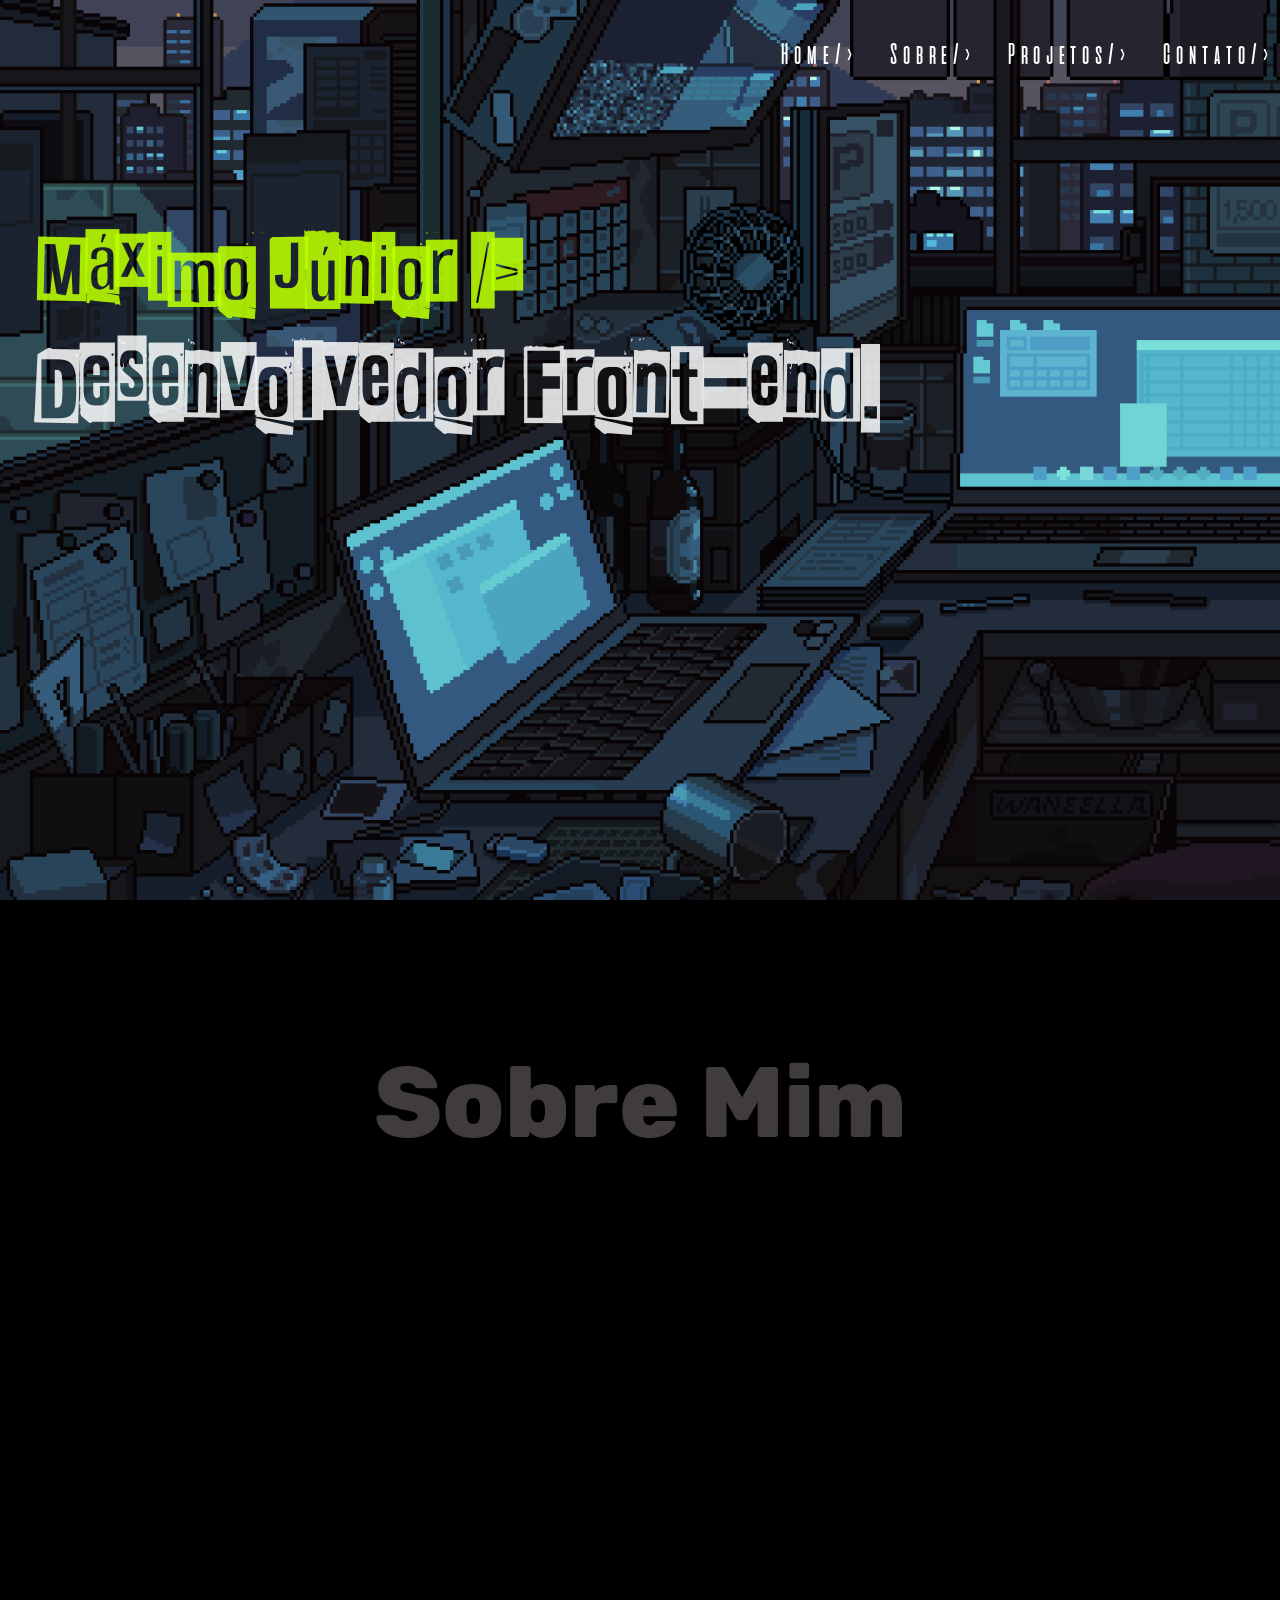
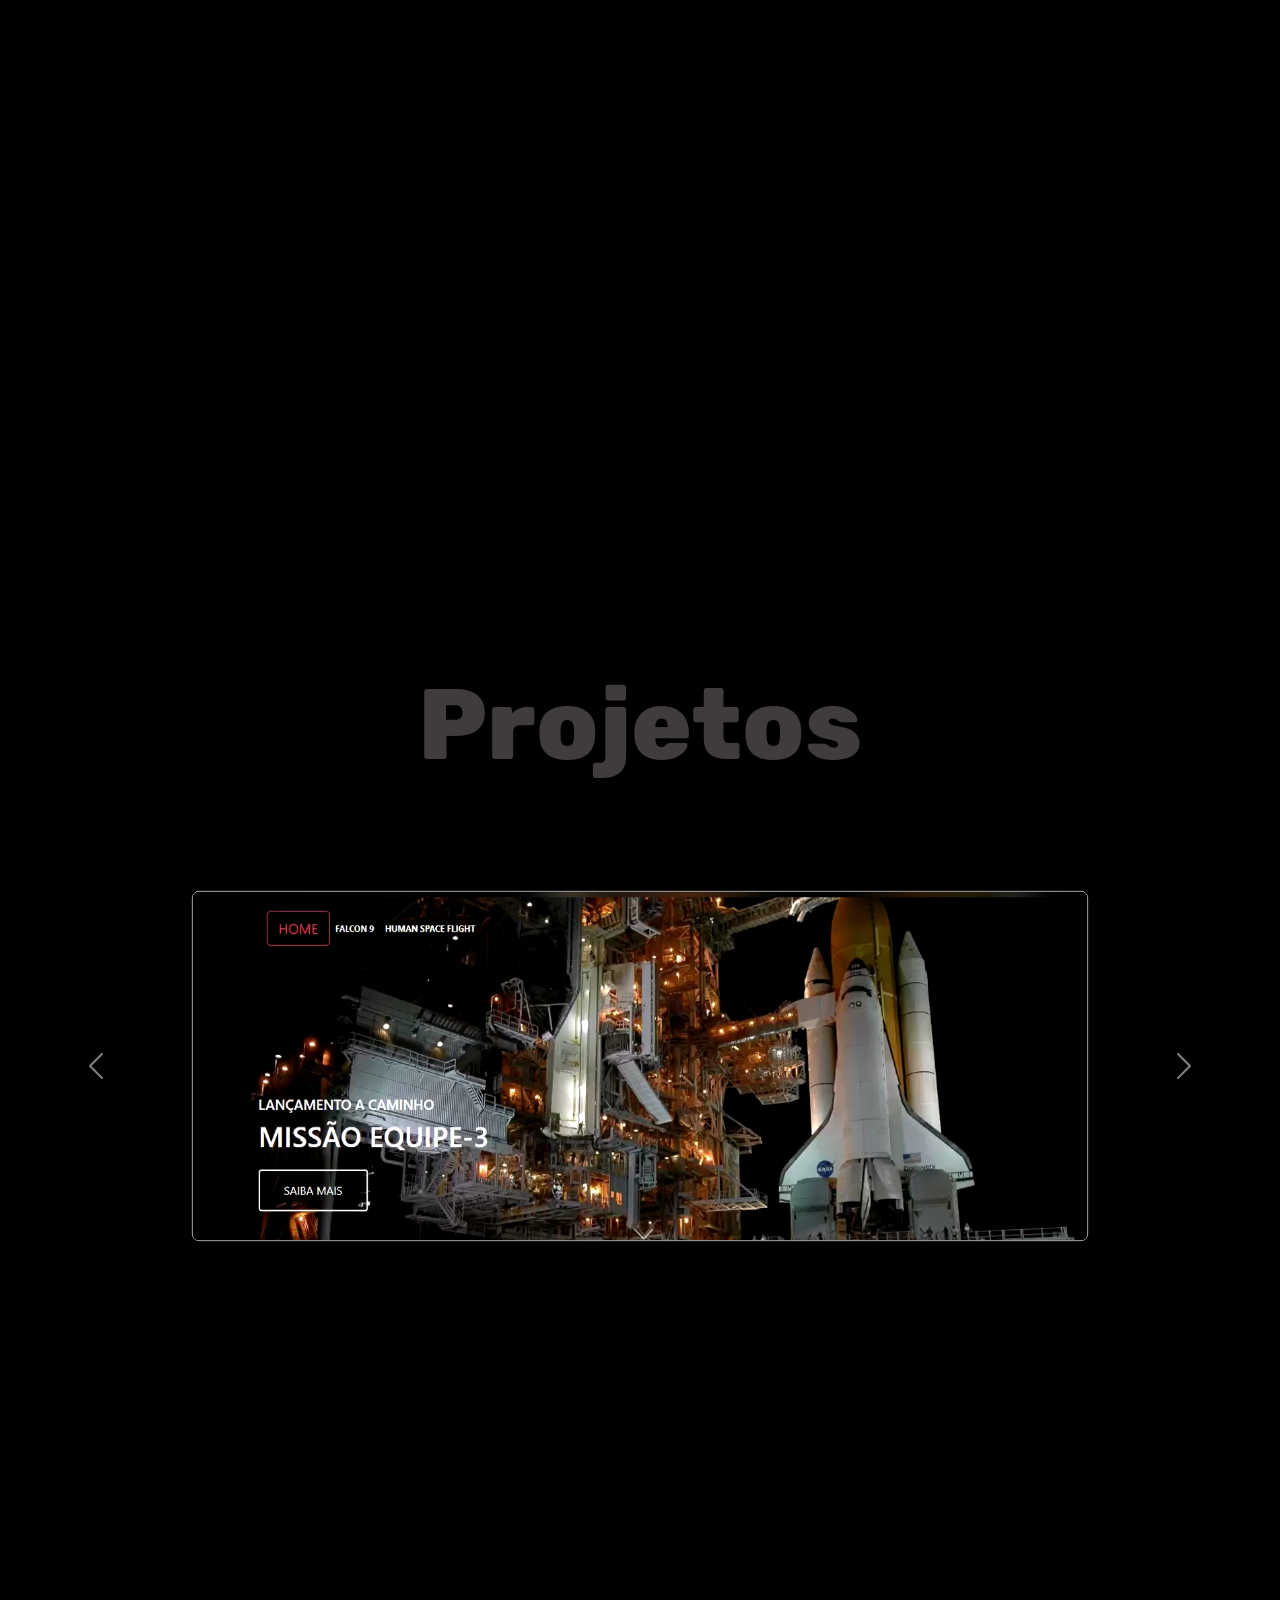
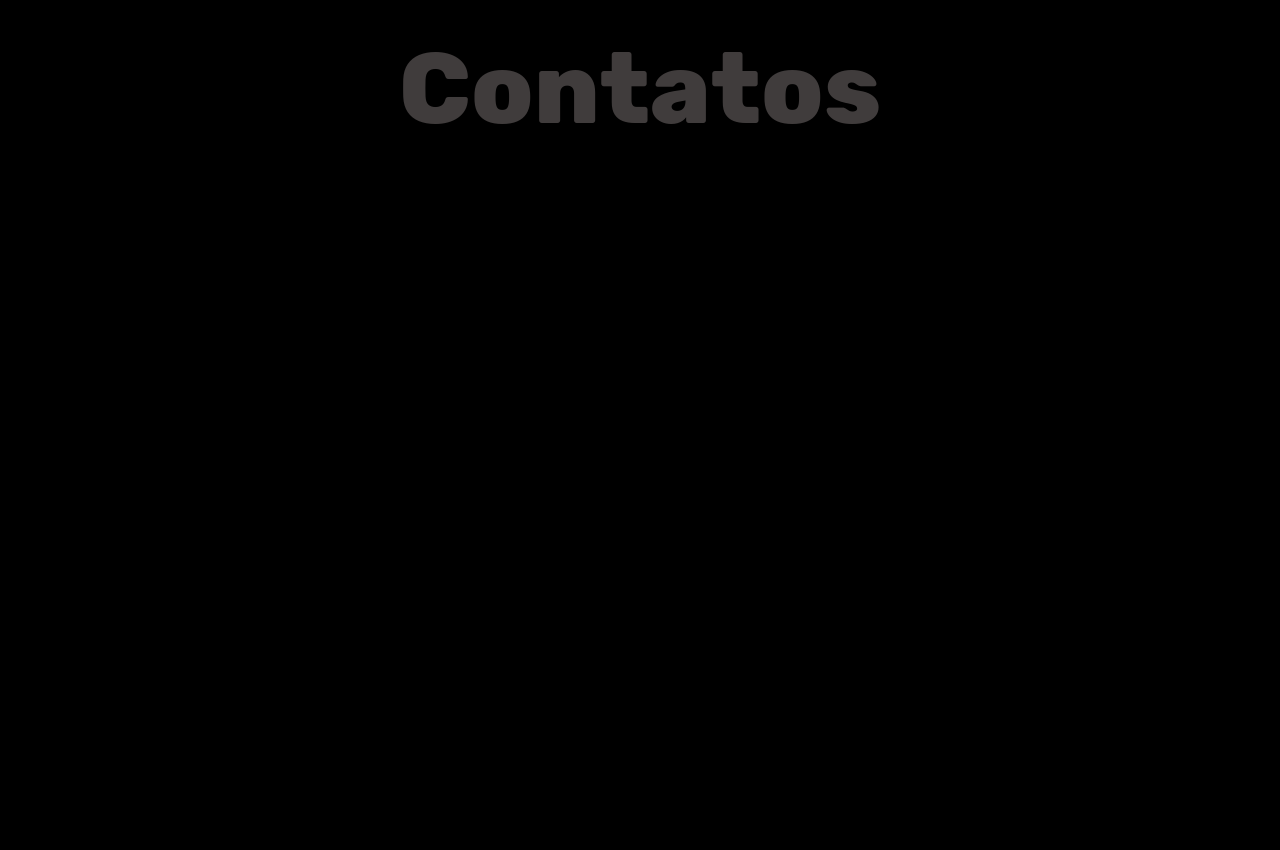
==== index.html @ b925585a "atualizando" ====
<!DOCTYPE html>
<html lang="pt-br">
  <head>
    <meta charset="UTF-8" />
    <meta http-equiv="X-UA-Compatible" content="IE=edge" />
    <meta name="viewport" content="width=device-width, initial-scale=1.0" />
   
    <!--Link css-->
    <link rel="stylesheet" href="./style.css" />

    <!--Bootstrap css-->
    <link
      href="https://cdn.jsdelivr.net/npm/bootstrap@5.1.3/dist/css/bootstrap.min.css"
      rel="stylesheet"
      integrity="sha384-1BmE4kWBq78iYhFldvKuhfTAU6auU8tT94WrHftjDbrCEXSU1oBoqyl2QvZ6jIW3"
      crossorigin="anonymous"
    />

    <!--Lib animation text css-->
    <link rel="stylesheet" href="https://unpkg.com/aos@next/dist/aos.css" />

    <!--Favicon-->
    <link rel="shortcut icon" href="./imagens/iconfavicon.jfif" type="image/x-icon">
    <title>Portifólio Máximo Júnior</title>
  </head>
  </html>
  <body>
    <div class= " background container01" id="pgPrincipal">
      <header>
        
        <div class="cabecalho-link " data-aos="flip-left"
        data-aos-duration="3000">
          <li>
            <a href="#pgPrincipal"> Home/></a>
          </li>

          <li>
            <a href="#sobre">Sobre/></a>
          </li>

          <li>
            <a href="#projeto">Projetos/></a>
          </li>
          <a href="#contato">  Contato/> </a>
        </div>
      </header>

      <div class="container-fluid container-text">
        <div class="text" data-aos="flip-right"
        data-aos-duration="3000">
         <!--- <p class="h4"> <span class="ola">Olá :)</span></p> -->
          <h1> <span class="antesNome"> </span><Máximo class="NomePrincipal"> Máximo Júnior /></span></h1>
          <p class="h4"> Desenvolvedor Front-end.</p>
        
           
      
        </div>
   </div>
    </div>

<div class="container02"  >
  <div class="sobre" >
    <span class="tituloSobre" id="sobre" data-aos="zoom-in" data-aos-duration="3000">Sobre Mim</span>
  </div>  
  </div>
   
    <div class="container3">
        <div class="quemSouEu item1" data-aos="flip-left" data-aos-duration="3000">
        <p class="ttituloQuem"><span class="textQuemSou" >Quem sou?</span></p>
        <p class="textFinal"> <span class="descricao">Moro no Espirito santo na cidade de Colatina, tenho 29
          anos, atualmente cursando o 2º perido de Análise e Desenvolvimento de Sistemas pela
        MULTIVIX. Estou em busca de uma vaga de estágio em Desenvolvimento de sistemas,
         sou apaixonado por Desenvolver e pela música, ambas são artes que 
         se encontram numa via que engloba o poder de criar. Atualmente tenho mais vivência
        com o desenvolvimento Front-End , porém estudando tecnologias Back-End para me tornar
       Full-Stack. </span></p>
      </div> 

      <div class="skils item2" data-aos="flip-right" data-aos-duration="3000">
      <p><span class="textSkils"> Skills:</span></p>
     <p>  <img src="./imagens/bots.png" alt="">
      <img src="./imagens/css.png" alt="">
      <img src="./imagens/git.png" alt="">
      <img src="./imagens/sass.png" alt=""></p>
     
    <p><img src="./imagens/html.png" alt="">
      <img src="./imagens/js.png" alt=""> 
      <img src="./imagens/react.png" alt=""></p>
     
      </div>
    </div>

  
<div class="container04" >
<div class="projetotext"><p><span id="projeto"data-aos="zoom-in" data-aos-duration="3000" >Projetos</span></p></div>
<div class="projetos" >
  <div id="carouselExampleInterval" class="carousel slide" data-bs-ride="carousel">
    <div class="carousel-inner"  data-aos="zoom-in" data-aos-duration="3000">

  
      
        <div class=" carousel-item active" data-bs-interval="10000">
          <a href="https://github.com/Maximo-junior/Pagina_inspirada_SpaceX" target="_blank">
            <img src="./imagens/paginaspacex.png" class="d-block w-100 " alt="...">
          </a>
        </div>
     

        <div class="imgProjeto carousel-item" data-bs-interval="2000">
          <a href="https://github.com/Maximo-junior/biscoitodasorte" target="_blank">
            <img src="./imagens/Biscoito da sorte.png" class=" d-block w-100" alt="...">
          </a>
        </div>
      

        <div class="carousel-item">
          <a href="https://github.com/Maximo-junior/Calculadora-IMC" target="_blank">
            <img src="./imagens/calculadoraimc.png" class="d-block w-100" alt="...">
          </a> 
        </div>

        <div class="carousel-item">
          <a href="https://github.com/Maximo-junior/Churrascometro" target="_blank">
          <img src="./imagens/Churrascometro.png" class="d-block w-100" alt="...">
        </a> 
      </div>

      <div class="carousel-item">
        <a href="https://github.com/Maximo-junior/Calculadora-Metro-quadrado" target="_blank">
        <img src="./imagens/calculadorametroquadrado.png" class="d-block w-100" alt="...">
      </a> 
    </div>

    <div class="carousel-item">
      <a href="https://github.com/Maximo-junior/cronometro" target="_blank">
      <img src="./imagens/Cronometro.png" class="d-block w-100" alt="...">
    </a> 
  </div>

  <div class="carousel-item">
    <a href="https://github.com/Maximo-junior/Tabuada_Multiplicar" target="_blank">
    <img src="./imagens/tabuada.png" class="d-block w-100" alt="...">
  </a> 
</div>

<div class="carousel-item">
  <a href="https://github.com/Maximo-junior/Landig_pg" target="_blank">
  <img src="./imagens/Landingpage.png" class="d-block w-100" alt="...">
</a> 
</div>
    </div>
    <button class="carousel-control-prev" type="button" data-bs-target="#carouselExampleInterval" data-bs-slide="prev">
        <span class="carousel-control-prev-icon" aria-hidden="true"></span>
        <span class="visually-hidden">Previous</span>
    </button>
    <button class="carousel-control-next" type="button" data-bs-target="#carouselExampleInterval" data-bs-slide="next">
        <span class="carousel-control-next-icon" aria-hidden="true"></span>
        <span class="visually-hidden">Next </span>
    </button>
</div>
</div>
</div>

<footer>
<div class="container05">
  <div class="contato" data-aos="zoom-in" data-aos-duration="3000">
    <p><span class="tituloContato" id="contato" >Contatos</span></p> 

    <div class="imgContatos " data-aos="flip-up" data-aos-duration="3000">

     <p> <a href="mailto:juniormaxmt@gmail.com "target="_blank" class="imgtexdecoration"> 
      <img class="imgFooter" src="./imagens/email.png" alt="">
    </a>

    <a href="https://www.linkedin.com/in/maximojunior/" target="_blank" class="imgtexdecoration">
      <img class="imgFooter" src="./imagens/css.png" alt="">
    </a>

    
    <a href="https://github.com/Maximo-junior" target="_blank" class="imgtexdecoration">
      <img class="imgFooter" src="./imagens/githubcontato.png" alt="">
    </a>
      </p>
      <p class="footer"> Desenvolvido por Máximo Júnior &copy; Todos Direitos reservados - 2023 </p>
     
     
      </div>
  </div>
  </div>
</footer>
    <!--Bootstrap script-->
    <script
      src="https://cdn.jsdelivr.net/npm/bootstrap@5.1.3/dist/js/bootstrap.bundle.min.js"
      integrity="sha384-ka7Sk0Gln4gmtz2MlQnikT1wXgYsOg+OMhuP+IlRH9sENBO0LRn5q+8nbTov4+1p"
      crossorigin="anonymous"
    ></script>

    <!--Lib animation text script-->
    <script src="https://unpkg.com/aos@next/dist/aos.js"></script>
    <script>
      AOS.init();
    </script>
  </body>
</html>
---- style.css ----
@import url("https://fonts.googleapis.com/css2?family=Rubik:wght@400;514&amp;display=swap");
@import url(./home.css);
@import url(./sobre.css);
@import url(./projetos.css);
@import url(./contatos.css);

* {
  margin: 0;
  padding: 0;
  box-sizing: border-box;
  text-decoration: none;
  list-style: none;
  font-family: "Rubik", sans-serif;
}

@media (max-width: 1266px) {
  .cabecalho-link a {
    font-size: 27px;
  }
}

@media (max-width: 1154px) {
  .cabecalho-link a {
    font-size: 25px;
  }
}
@media (max-width: 1099px) {
  header {
    max-width: 63%;
    gap: 2px;
  }
}

@media (max-width: 890px) {
  .text .NomePrincipal {
    font-size: 50px;
  }

  p.h4 {
    font-size: 60px;
  }
}

@media (max-width: 741px) {
  .text .NomePrincipal {
    font-size: 50px;
  }

  .carousel-inner > .carousel-item > a > img {
    width: 700px;
    transform: scale(0.6);
  }
}

@media (max-width: 698px) {
  .carousel-inner > .carousel-item > a > img {
    width: 400px;
    transform: scale(0.5);
    height: 320px;
  }
  .projetotext {
    font-size: 85px;
  }

  .tituloContato {
    color: rgba(105, 98, 98, 0.61);
    font-size: 85px;
    padding-top: 100px;
  }

  .footer {
    font-size: 10px;
    color: white;
    font-family: "Lucida Sans", "Lucida Sans Regular", "Lucida Grande",
      "Lucida Sans Unicode", Geneva, Verdana, sans-serif;
  }

  .imgFooter {
    width: 90px;
    height: 55px;
  }
}

@media (max-width: 610px) {
  p.h4 {
    font-size: 50px;
  }
}

@media (max-width: 547px) {
  .cabecalho-link a {
    text-decoration: none;
  }

  .carousel-inner > .carousel-item > a > img {
    width: 450px;
    transform: scale(0.5);
    height: 300px;
  }
}

@media (max-width: 522px) {
  .container02 {
    min-height: 65vh;
  }
  .descricao {
    font-size: 18px;
  }

  .carousel-inner > .carousel-item > a > img {
    width: 400px;
    transform: scale(0.5);
    height: 340px;
  }

  .projetotext {
    font-size: 70px;
  }

  .tituloContato {
    color: rgba(105, 98, 98, 0.61);
    font-size: 70px;
    padding-top: 100px;
  }
}

@media (max-width: 517px) {
  p.h4 {
    font-size: 40px;
  }
}

@media (max-width: 516px) {
  .textQuemSou {
    font-size: 30px;
  }

  .skils {
    font-size: 30px;
  }
}

@media (max-width: 509px) {
  .tituloSobre {
    font-size: 90px;
  }
}
@media (max-width: 409px) {
  .cabecalho-link a {
    font-size: 19px;
  }
}

@media (max-width: 452px) {
  .cabecalho-link a {
    font-size: 22px;
  }

  .projetotext {
    font-size: 50px;
  }

  .tituloContato {
    color: rgba(105, 98, 98, 0.61);
    font-size: 50px;
    padding-top: 80px;
  }

  .footer {
    font-size: 8px;
    color: white;
    font-family: "Lucida Sans", "Lucida Sans Regular", "Lucida Grande",
      "Lucida Sans Unicode", Geneva, Verdana, sans-serif;
  }

  .imgFooter {
    width: 80px;
    height: 45px;
  }
}

@media (max-width: 424px) {
  .cabecalho-link a {
    font-size: 22px;
    text-decoration: none;
  }

  .projetotext {
    font-size: 80px;
  }

  .carousel-inner > .carousel-item > a > img {
    width: 380px;
    transform: scale(0.5);
    height: 280px;
  }
  .projetotext {
    font-size: 50px;
  }

  .tituloContato {
    color: rgba(105, 98, 98, 0.61);
    font-size: 50px;
    padding-top: 80px;
  }

  .footer {
    font-size: 8px;
    color: white;
    font-family: "Lucida Sans", "Lucida Sans Regular", "Lucida Grande",
      "Lucida Sans Unicode", Geneva, Verdana, sans-serif;
  }

  .imgFooter {
    width: 80px;
    height: 45px;
  }
}

@media (max-width: 423px) {
  p.h4 {
    font-size: 30px;
  }
}

@media (max-width: 504px) {
  .container02 {
    min-height: 80vh;
  }
}

@media (max-width: 392px) {
  .cabecalho-link a {
    font-size: 19px;
  }
  .cabecalho-link {
    display: flex;
    gap: 2rem;
    cursor: pointer;
    margin-left: 60%;
    margin-top: 15px;
  }

  .carousel-inner > .carousel-item > a > img {
    width: 300px;
    transform: scale(0.5);
    height: 200px;
  }
}

@media (max-width: 364px) {
  .cabecalho-link a {
    font-size: 17px;
  }
}

@media (max-width: 353px) {
  .text .NomePrincipal {
    font-size: 45px;
  }

  .container02 {
    min-height: 100vh;
  }
}

@media (max-width: 330px) {
  p.h4 {
    font-size: 28px;
  }
  .text .NomePrincipal {
    font-size: 28px;
  }

  .cabecalho-link {
    gap: 1rem;
  }

  .container02 {
    min-height: 100vh;
  }
}

@media (max-width: 326px) {
}
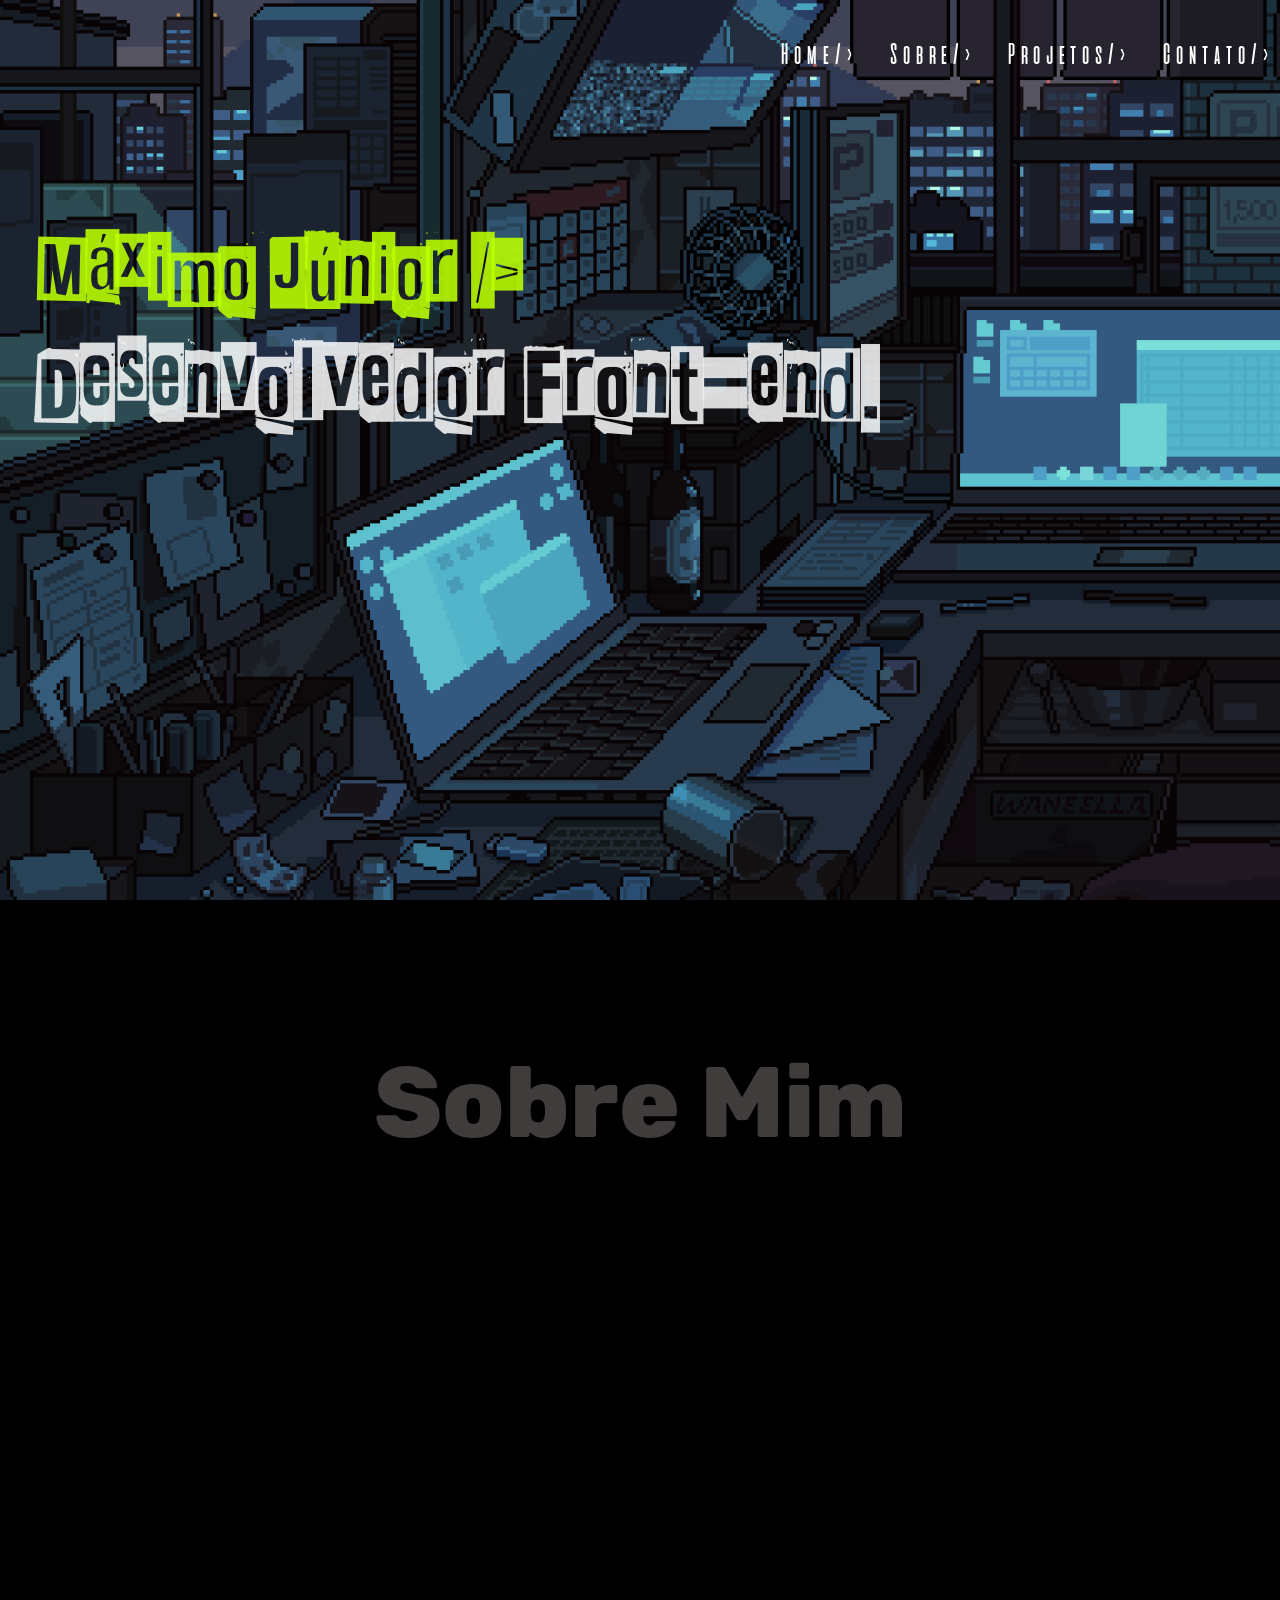
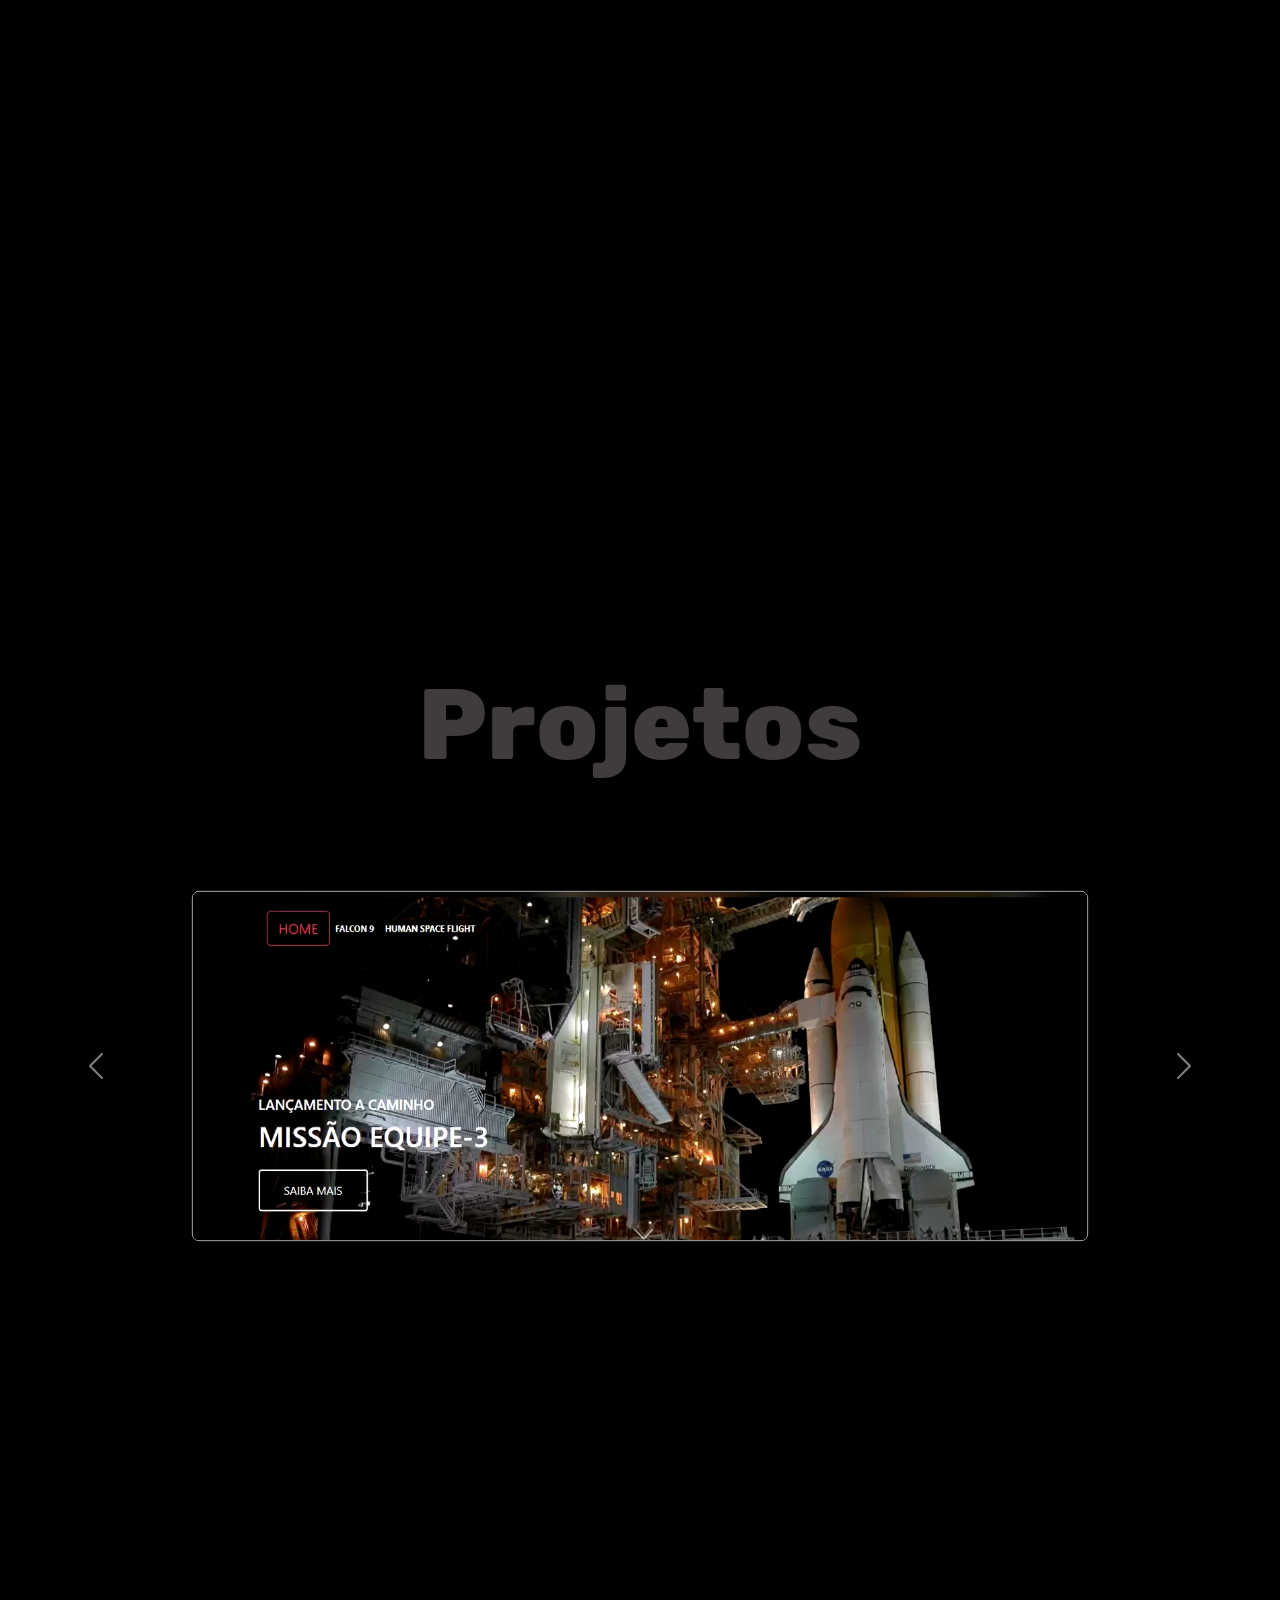
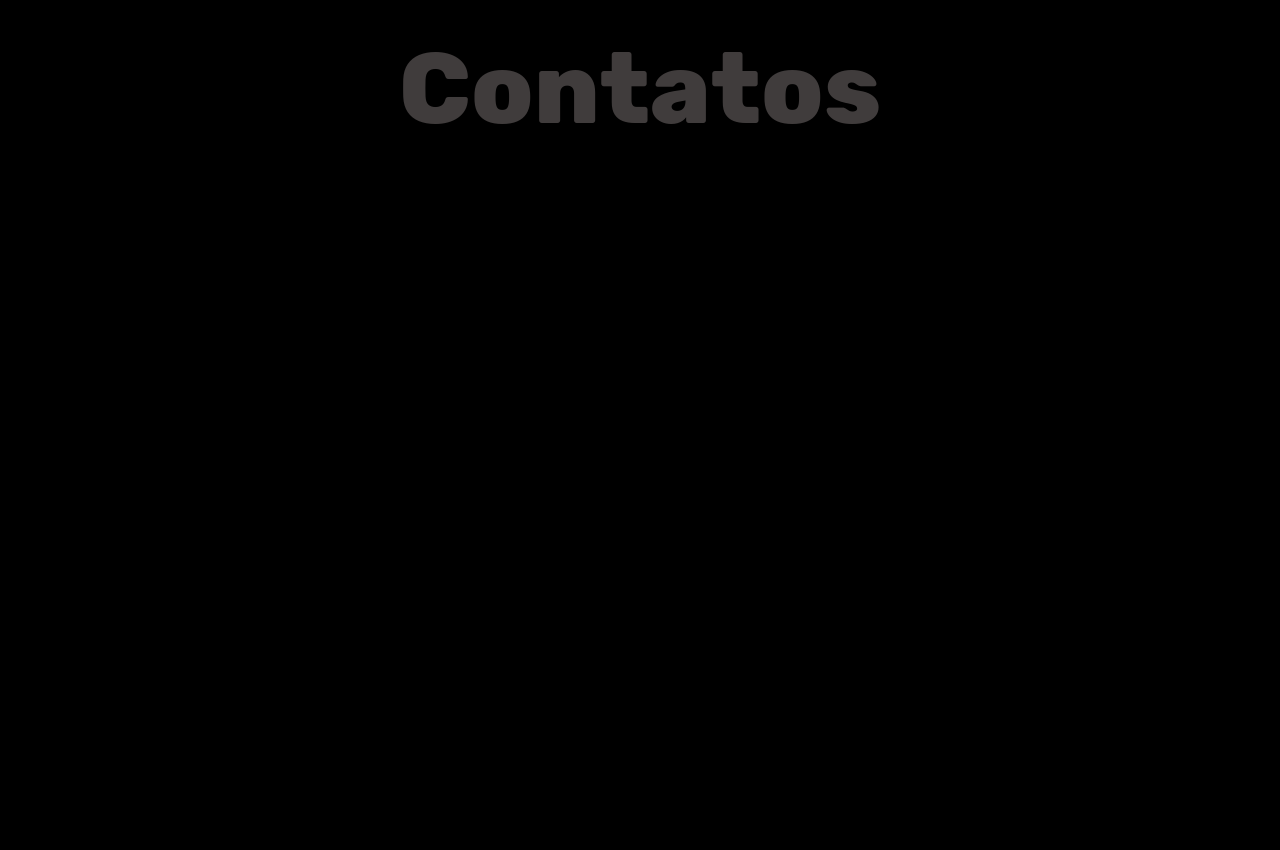
==== commit 567b9c95: "Atualizando" ====
--- a/index.html
+++ b/index.html
@@ -169,16 +169,16 @@
     <div class="imgContatos " data-aos="flip-up" data-aos-duration="3000">
 
      <p> <a href="mailto:juniormaxmt@gmail.com "target="_blank" class="imgtexdecoration"> 
-      <img class="imgFooter" src="./imagens/email.png" alt="">
+      <img class="imgFooter"  src="imagens/email.png" alt="">
     </a>
 
     <a href="https://www.linkedin.com/in/maximojunior/" target="_blank" class="imgtexdecoration">
-      <img class="imgFooter" src="./imagens/css.png" alt="">
+      <img class="imgFooter"  src="imagens/linkedincontato.png" alt="">
     </a>
 
     
     <a href="https://github.com/Maximo-junior" target="_blank" class="imgtexdecoration">
-      <img class="imgFooter" src="./imagens/githubcontato.png" alt="">
+      <img class="imgFooter"  src="imagens/githubcontato.png" alt="">
     </a>
       </p>
       <p class="footer"> Desenvolvido por Máximo Júnior &copy; Todos Direitos reservados - 2023 </p>
--- a/style.css
+++ b/style.css
@@ -1,8 +1,4 @@
 @import url("https://fonts.googleapis.com/css2?family=Rubik:wght@400;514&amp;display=swap");
-@import url(./home.css);
-@import url(./sobre.css);
-@import url(./projetos.css);
-@import url(./contatos.css);
 
 * {
   margin: 0;
@@ -13,6 +9,231 @@
   font-family: "Rubik", sans-serif;
 }
 
+/*Página Home*/
+.background {
+  background-image: url(./imagens/fundogif.gif);
+  background-color: rgb(0, 0, 0);
+  background-size: cover;
+  background-position: center;
+  width: 100%;
+  height: 100vh;
+  background-repeat: no-repeat;
+}
+
+header {
+  display: flex;
+  justify-content: space-around;
+  max-width: 100%;
+  align-items: center;
+  text-align: center;
+  padding-top: 1rem;
+}
+
+.cabecalho-link {
+  display: flex;
+  gap: 2rem;
+  cursor: pointer;
+  margin-left: 60%;
+  margin-top: 15px;
+}
+
+.cabecalho-link a {
+  color: #ffffff;
+  font-size: 30px;
+  font-family: "fontePerso2";
+  text-decoration: none;
+  transition-property: color, text-decoration;
+  transition-duration: 700ms;
+  transition-delay: 100ms;
+}
+
+.cabecalho-link a:hover {
+  color: rgb(187, 255, 0);
+  font-weight: bold;
+  text-decoration: underline;
+}
+
+.container-text {
+  padding: 150px 0 0 130px;
+  color: white;
+}
+
+.text {
+  margin-left: 25px;
+}
+
+.text.h4 {
+  padding-top: 10rem;
+}
+p.h4 {
+  font-family: "fontePerso";
+  font-size: 90px;
+  color: #ffffffd7;
+}
+
+.text .NomePrincipal {
+  color: rgba(187, 255, 0, 0.884);
+  font-size: 80px;
+  font-family: "fontePerso";
+  font-weight: 800;
+}
+
+/*Sobre mim */
+.container02 {
+  background-color: #000;
+  min-height: 50vh;
+}
+
+.sobre {
+  text-align: center;
+  justify-content: center;
+  align-items: center;
+  font-weight: 800;
+  padding-top: 10%;
+}
+.tituloSobre {
+  color: rgba(105, 98, 98, 0.61);
+  font-size: 100px;
+}
+
+.container3 {
+  background-color: #000;
+  min-height: 100vh;
+  display: grid;
+  grid-template-columns: repeat(2, 1fr);
+  grid-auto-rows: minmax(80px, auto);
+  gap: 10px 15px;
+  grid-template-areas: "item1 item2 item2";
+}
+.item1 {
+  grid-area: item1; /* Colocamos o nome do item aqui*/
+}
+
+.item2 {
+  grid-area: item2;
+}
+
+.textQuemSou {
+  color: rgb(187, 255, 0);
+  font-family: "Rubik", sans-serif;
+  font-size: 40px;
+  font-weight: 555;
+  display: flex;
+  gap: 3rem;
+  margin-left: 12%;
+  margin-top: 15px;
+}
+
+.descricao {
+  color: white;
+  font-family: "Rubik", sans-serif;
+  font-weight: 555;
+  font-size: 25px;
+  display: flex;
+  gap: 3rem;
+  margin-left: 12%;
+  margin-top: 15px;
+  line-height: 55px;
+}
+
+.skils {
+  color: rgb(187, 255, 0);
+  font-family: "Rubik", sans-serif;
+  font-size: 40px;
+  font-weight: 555;
+  margin-left: 12%;
+  margin-top: 20px;
+}
+
+/*Projetos*/
+.container04 {
+  background-color: #000;
+  min-height: 100vh;
+}
+
+.projetotext {
+  text-align: center;
+  justify-content: center;
+  align-items: center;
+  color: rgba(105, 98, 98, 0.61);
+  font-size: 100px;
+  font-weight: 800;
+}
+
+.carousel-inner > .carousel-item > a > img {
+  width: 700px;
+  transform: scale(0.7);
+  height: 500px;
+  cursor: pointer;
+  border-radius: 10px;
+  border: solid 1px white;
+}
+
+/*Contatos*/
+.container05 {
+  background-color: #000;
+  min-height: 100vh;
+  padding-top: 5%;
+}
+
+.contato {
+  text-align: center;
+  justify-content: center;
+  align-items: center;
+  font-weight: 800;
+}
+.tituloContato {
+  color: rgba(105, 98, 98, 0.61);
+  font-size: 100px;
+  padding-top: 100px;
+}
+
+.imgContatos {
+  padding-top: 12%;
+}
+
+.container05 {
+  background-color: #000;
+  min-height: 100vh;
+  padding-top: 5%;
+}
+
+.contato {
+  text-align: center;
+  justify-content: center;
+  align-items: center;
+  font-weight: 800;
+}
+.tituloContato {
+  color: rgba(105, 98, 98, 0.61);
+  font-size: 100px;
+  padding-top: 100px;
+}
+
+.imgtexdecoration {
+  text-decoration: none;
+}
+
+.footer {
+  color: white;
+  font-family: "Lucida Sans", "Lucida Sans Regular", "Lucida Grande",
+    "Lucida Sans Unicode", Geneva, Verdana, sans-serif;
+}
+
+@font-face {
+  font-family: "fontePerso";
+  src: url("./fonts/23\ seconds\ to\ midnight.ttf") format("truetype");
+  font-weight: normal;
+  font-style: normal;
+}
+
+@font-face {
+  font-family: "fontePerso2";
+  src: url("./fonts/aliens\ and\ cows_trial.ttf") format("Truetype");
+  font-weight: normal;
+  font-style: normal;
+}
+
 @media (max-width: 1266px) {
   .cabecalho-link a {
     font-size: 27px;
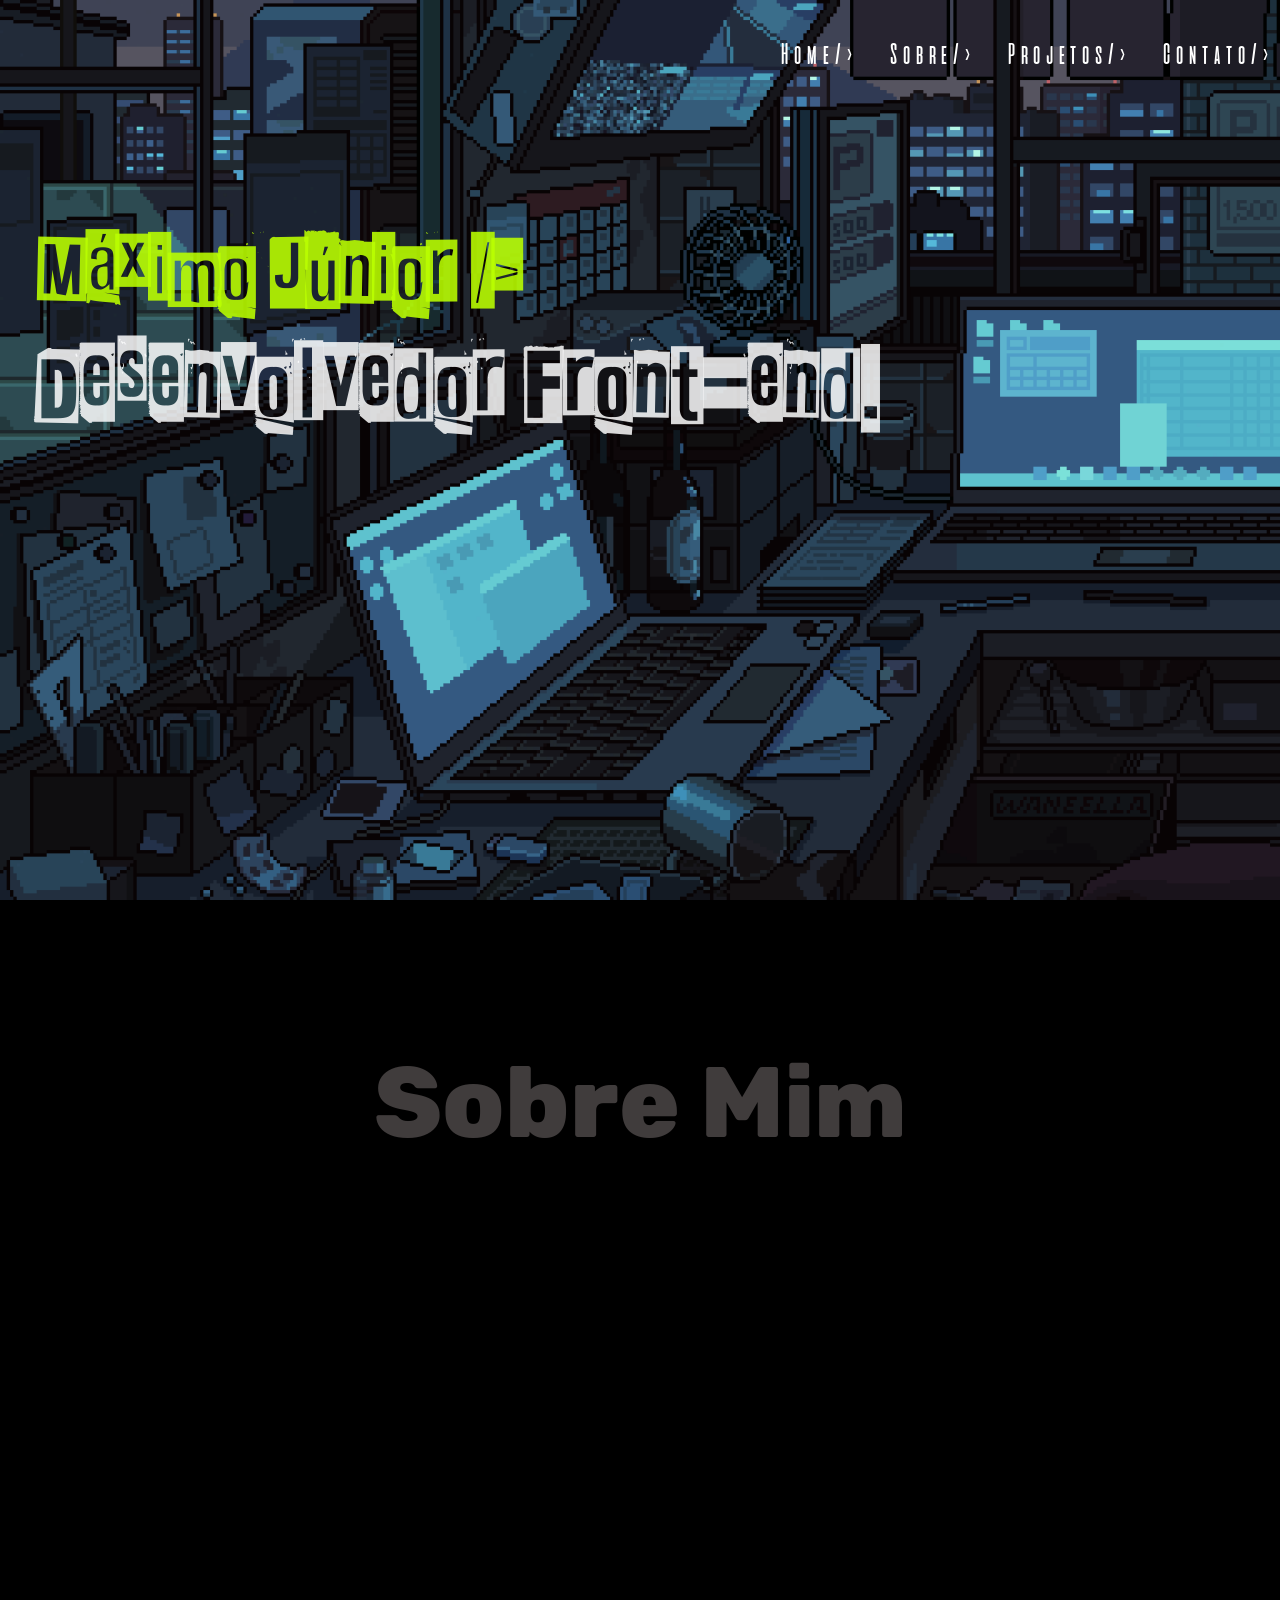
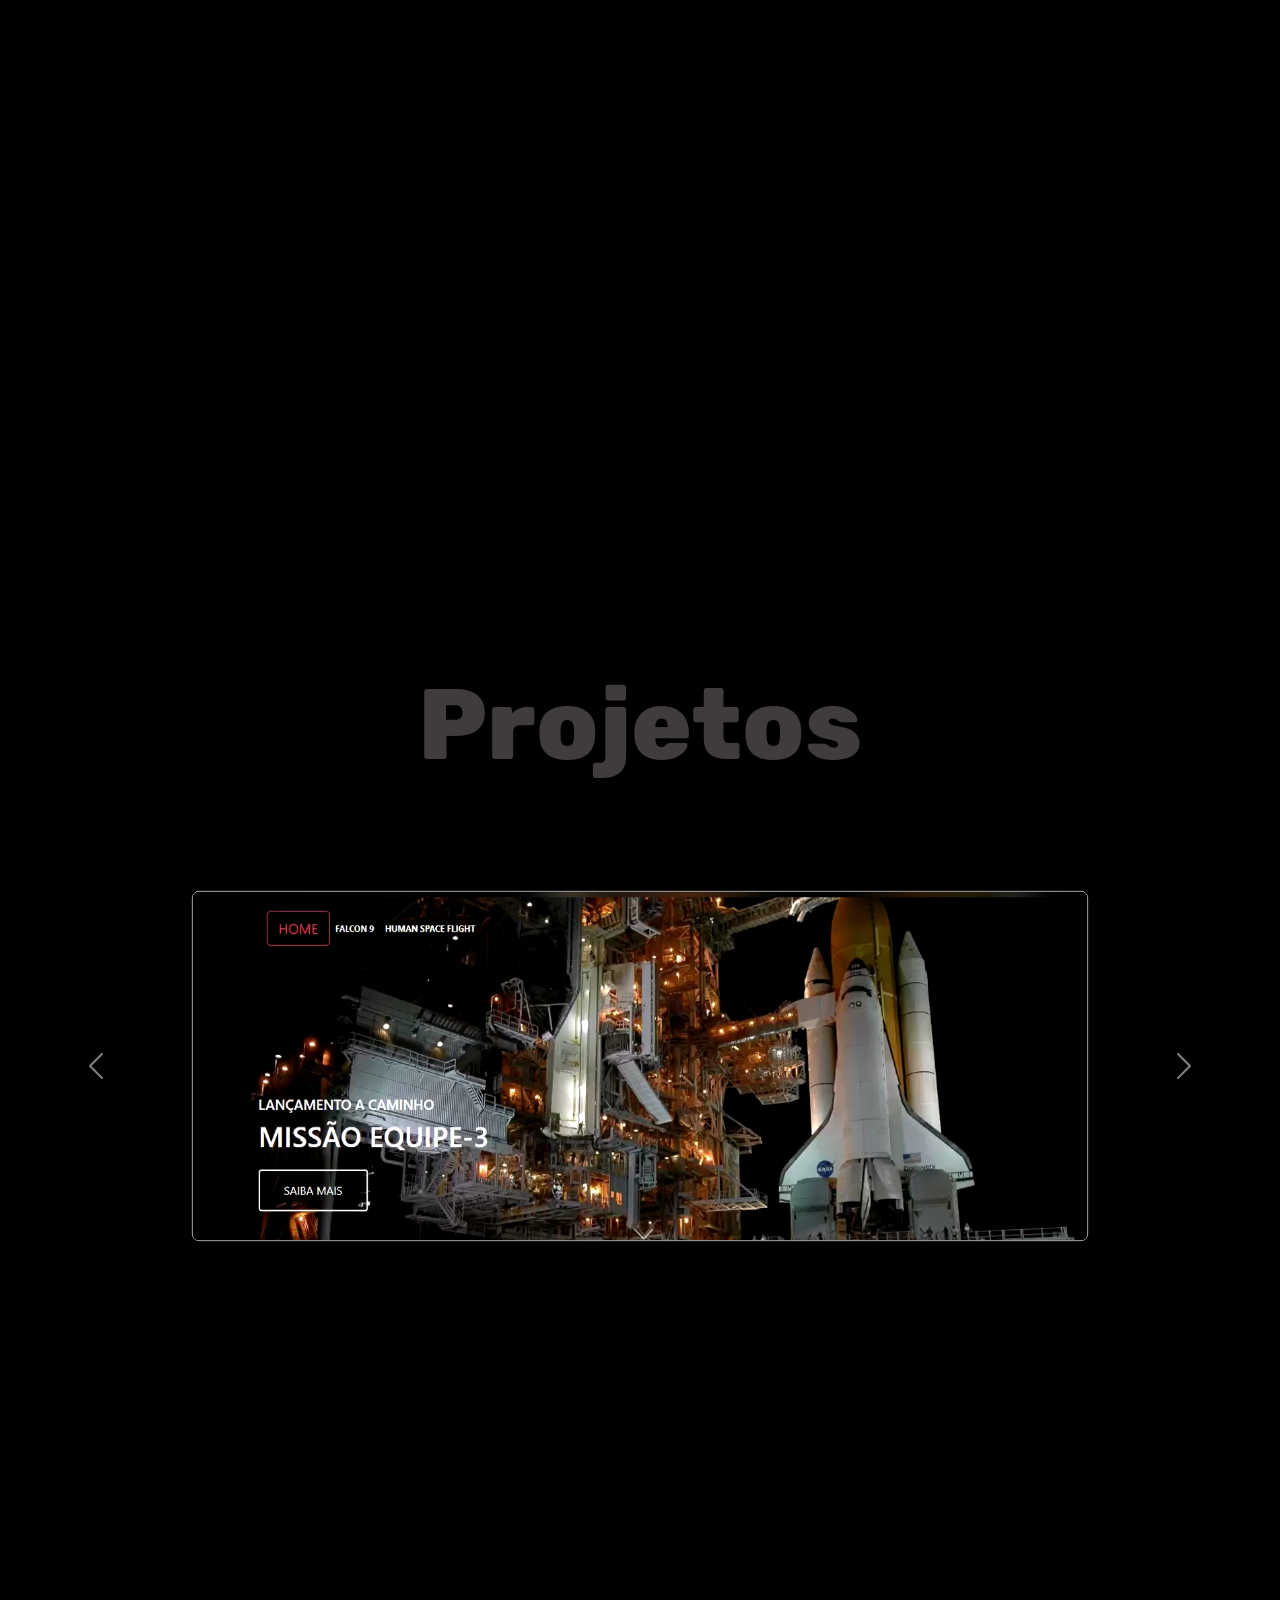
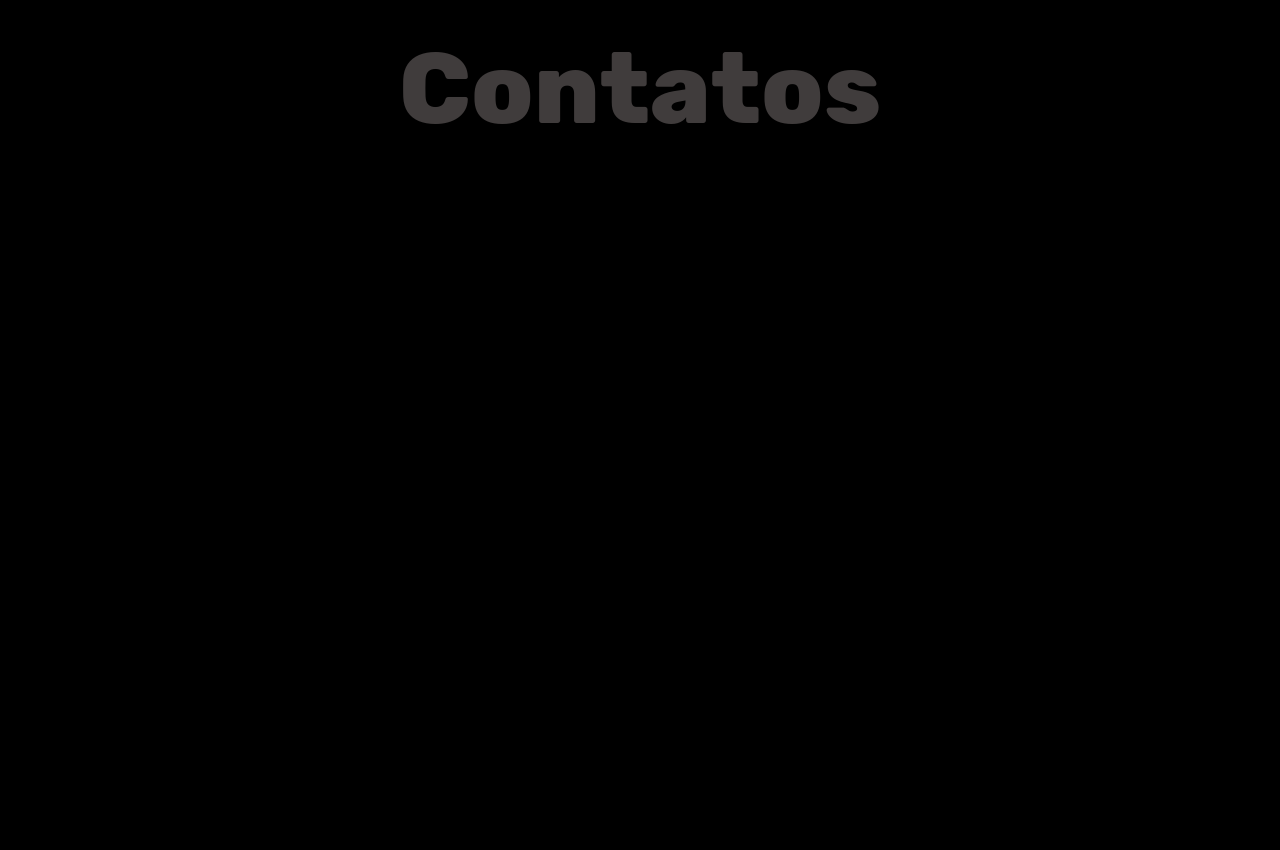
==== commit 88281071: "Atualizando" ====
--- a/index.html
+++ b/index.html
@@ -169,19 +169,19 @@
     <div class="imgContatos " data-aos="flip-up" data-aos-duration="3000">
 
      <p> <a href="mailto:juniormaxmt@gmail.com "target="_blank" class="imgtexdecoration"> 
-      <img class="imgFooter"  src="imagens/email.png" alt="">
+      <img   src="./imagens/email.png" alt="e-mail">
     </a>
 
     <a href="https://www.linkedin.com/in/maximojunior/" target="_blank" class="imgtexdecoration">
-      <img class="imgFooter"  src="imagens/linkedincontato.png" alt="">
+      <img   src="./imagens/linkedincontato.png" alt="linkedin">
     </a>
 
     
     <a href="https://github.com/Maximo-junior" target="_blank" class="imgtexdecoration">
-      <img class="imgFooter"  src="imagens/githubcontato.png" alt="">
+      <img   src="./imagens/githubcontato.png" alt="github">
     </a>
       </p>
-      <p class="footer"> Desenvolvido por Máximo Júnior &copy; Todos Direitos reservados - 2023 </p>
+      <p > Desenvolvido por Máximo Júnior &copy; Todos Direitos reservados - 2023 </p>
      
      
       </div>
--- a/style.css
+++ b/style.css
@@ -220,6 +220,7 @@
     "Lucida Sans Unicode", Geneva, Verdana, sans-serif;
 }
 
+/*Fontes personalizadas*/
 @font-face {
   font-family: "fontePerso";
   src: url("./fonts/23\ seconds\ to\ midnight.ttf") format("truetype");
@@ -233,7 +234,7 @@
   font-weight: normal;
   font-style: normal;
 }
-
+/*Media*/
 @media (max-width: 1266px) {
   .cabecalho-link a {
     font-size: 27px;
@@ -295,11 +296,6 @@
     font-family: "Lucida Sans", "Lucida Sans Regular", "Lucida Grande",
       "Lucida Sans Unicode", Geneva, Verdana, sans-serif;
   }
-
-  .imgFooter {
-    width: 90px;
-    height: 55px;
-  }
 }
 
 @media (max-width: 610px) {
@@ -393,11 +389,6 @@
     font-family: "Lucida Sans", "Lucida Sans Regular", "Lucida Grande",
       "Lucida Sans Unicode", Geneva, Verdana, sans-serif;
   }
-
-  .imgFooter {
-    width: 80px;
-    height: 45px;
-  }
 }
 
 @media (max-width: 424px) {
@@ -430,11 +421,6 @@
     color: white;
     font-family: "Lucida Sans", "Lucida Sans Regular", "Lucida Grande",
       "Lucida Sans Unicode", Geneva, Verdana, sans-serif;
-  }
-
-  .imgFooter {
-    width: 80px;
-    height: 45px;
   }
 }
 
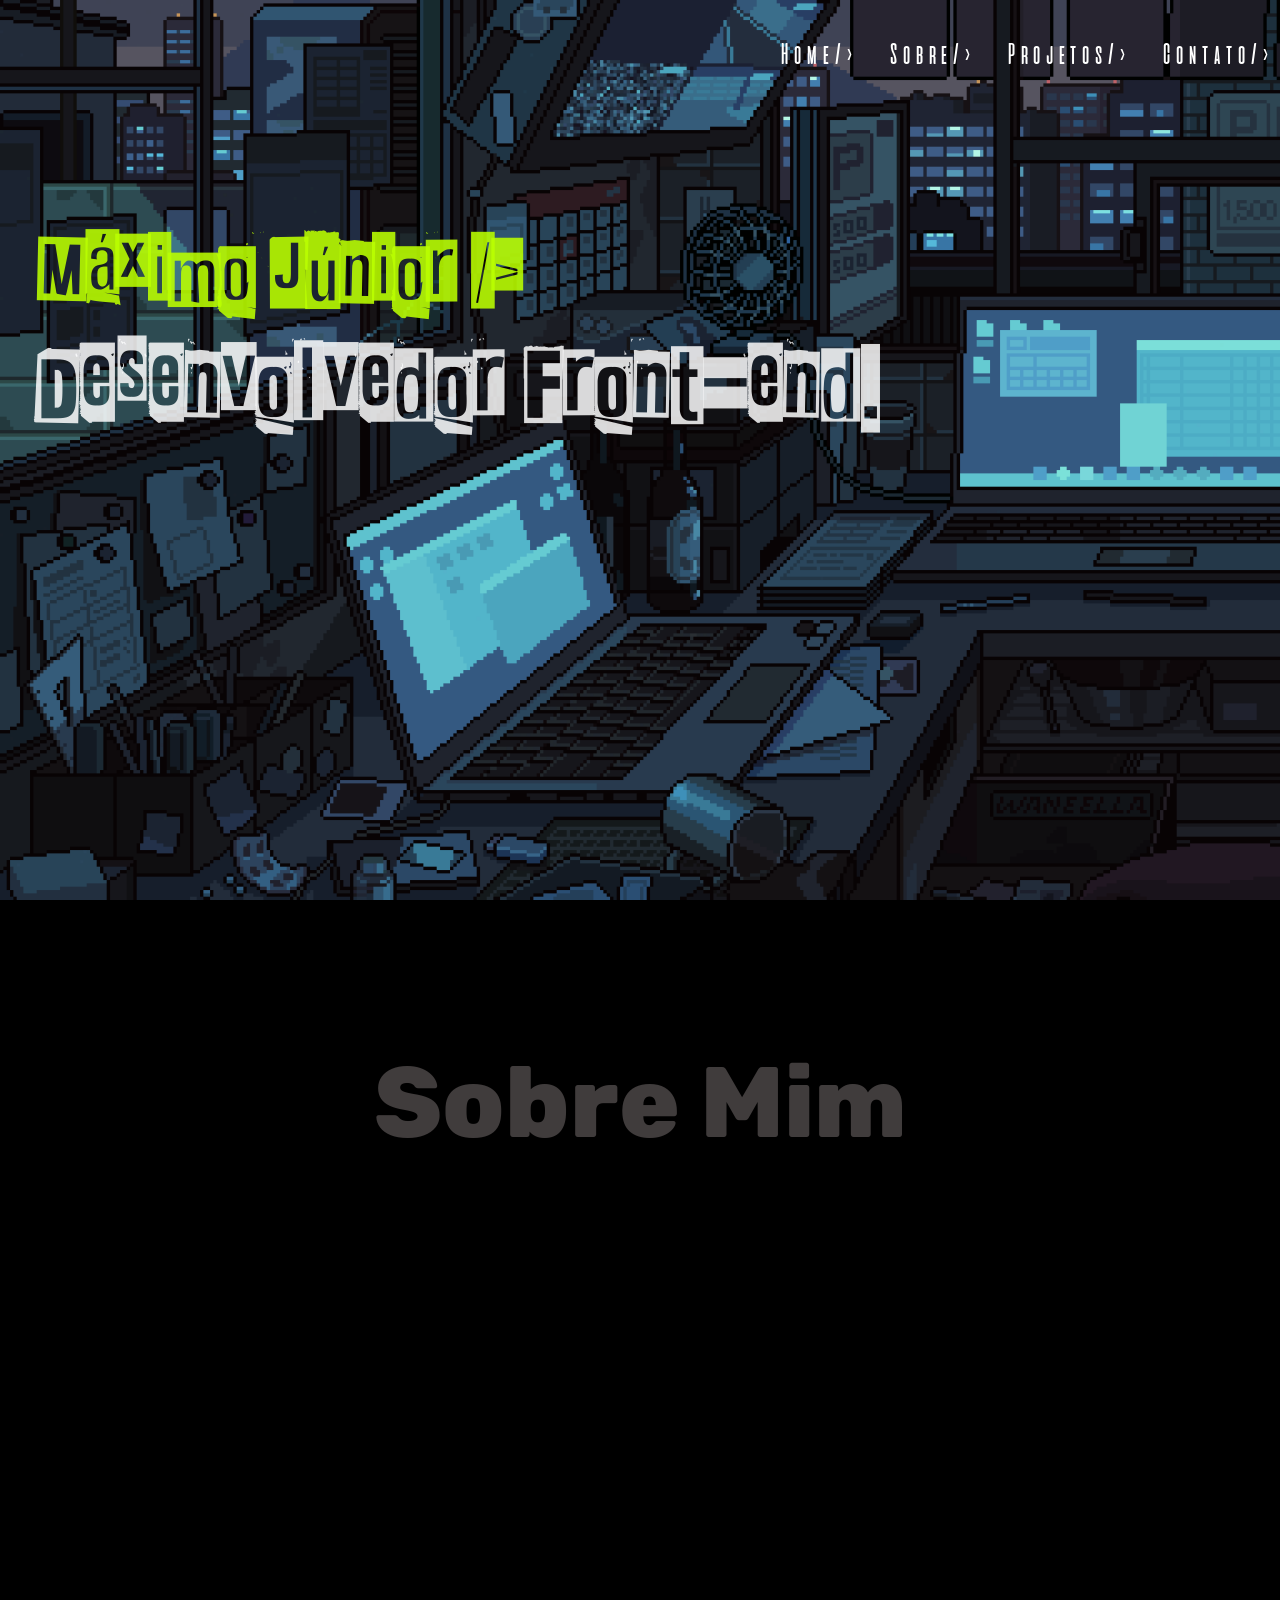
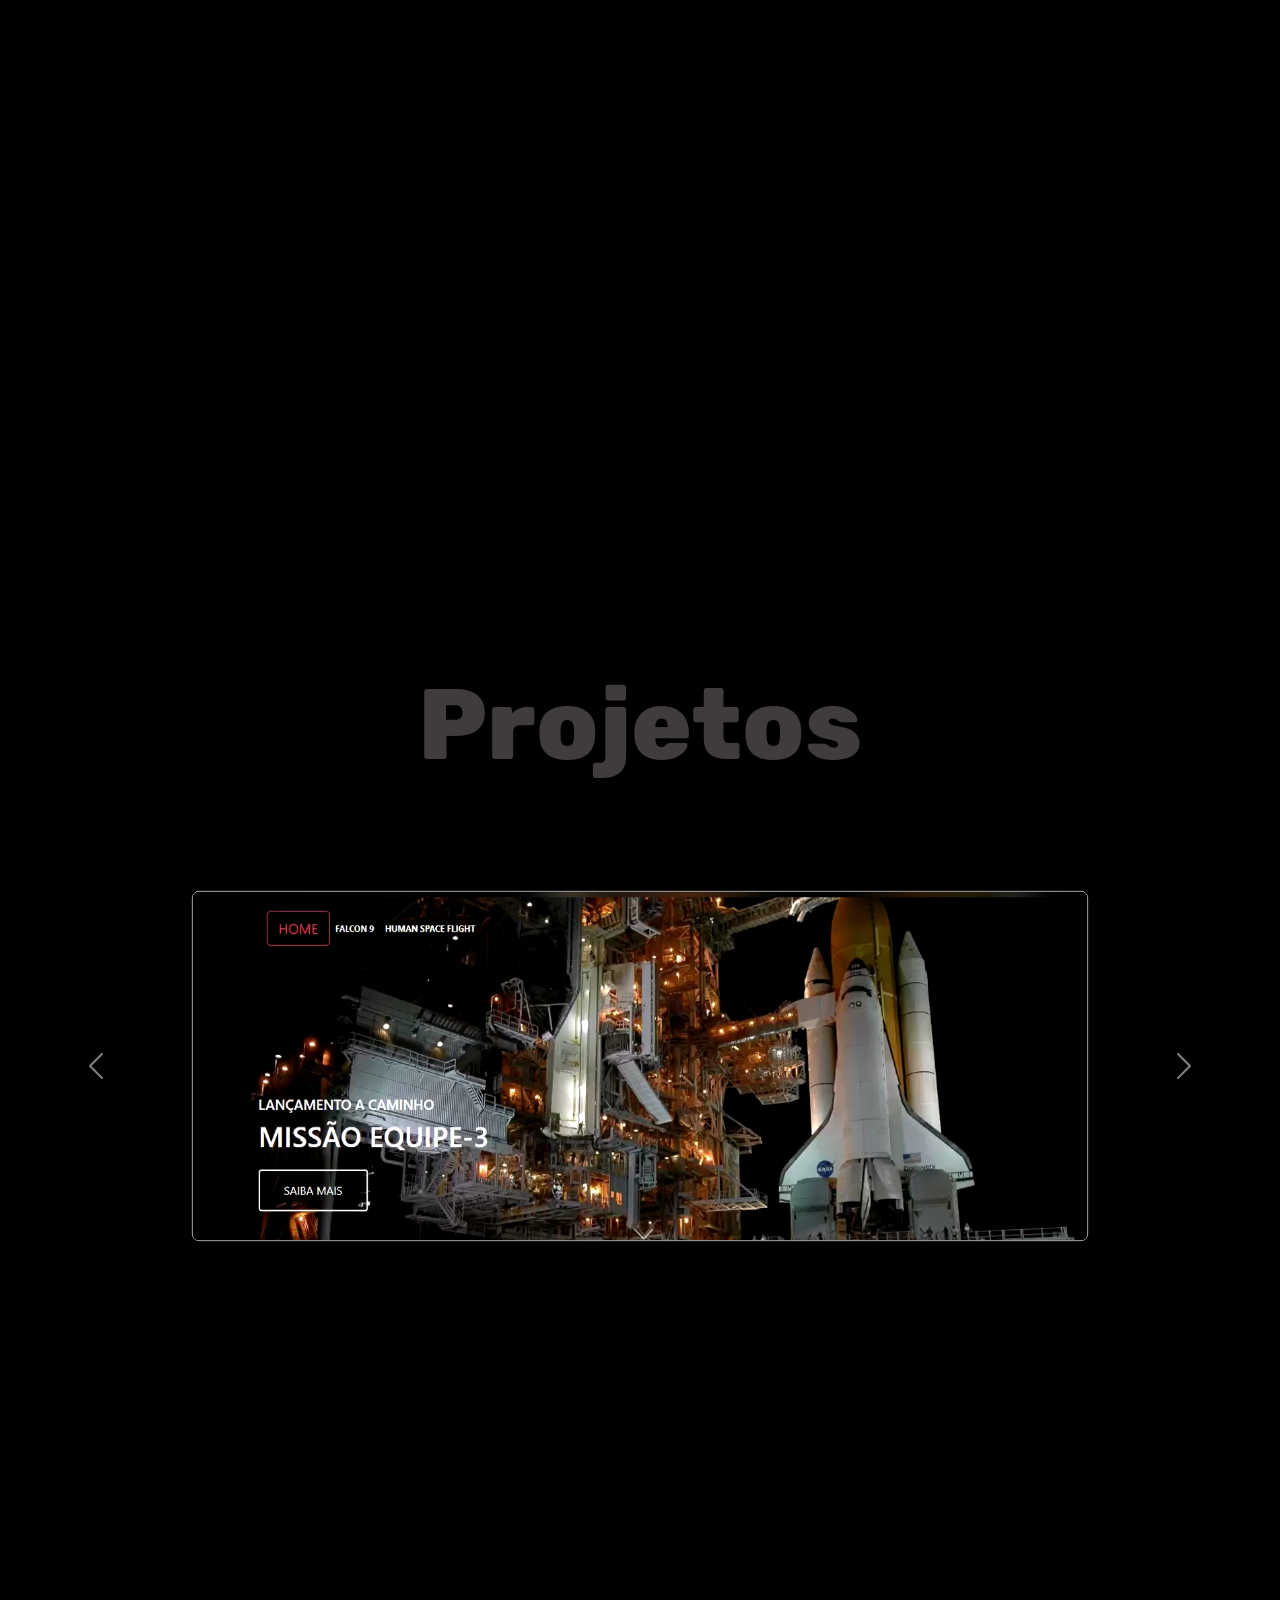
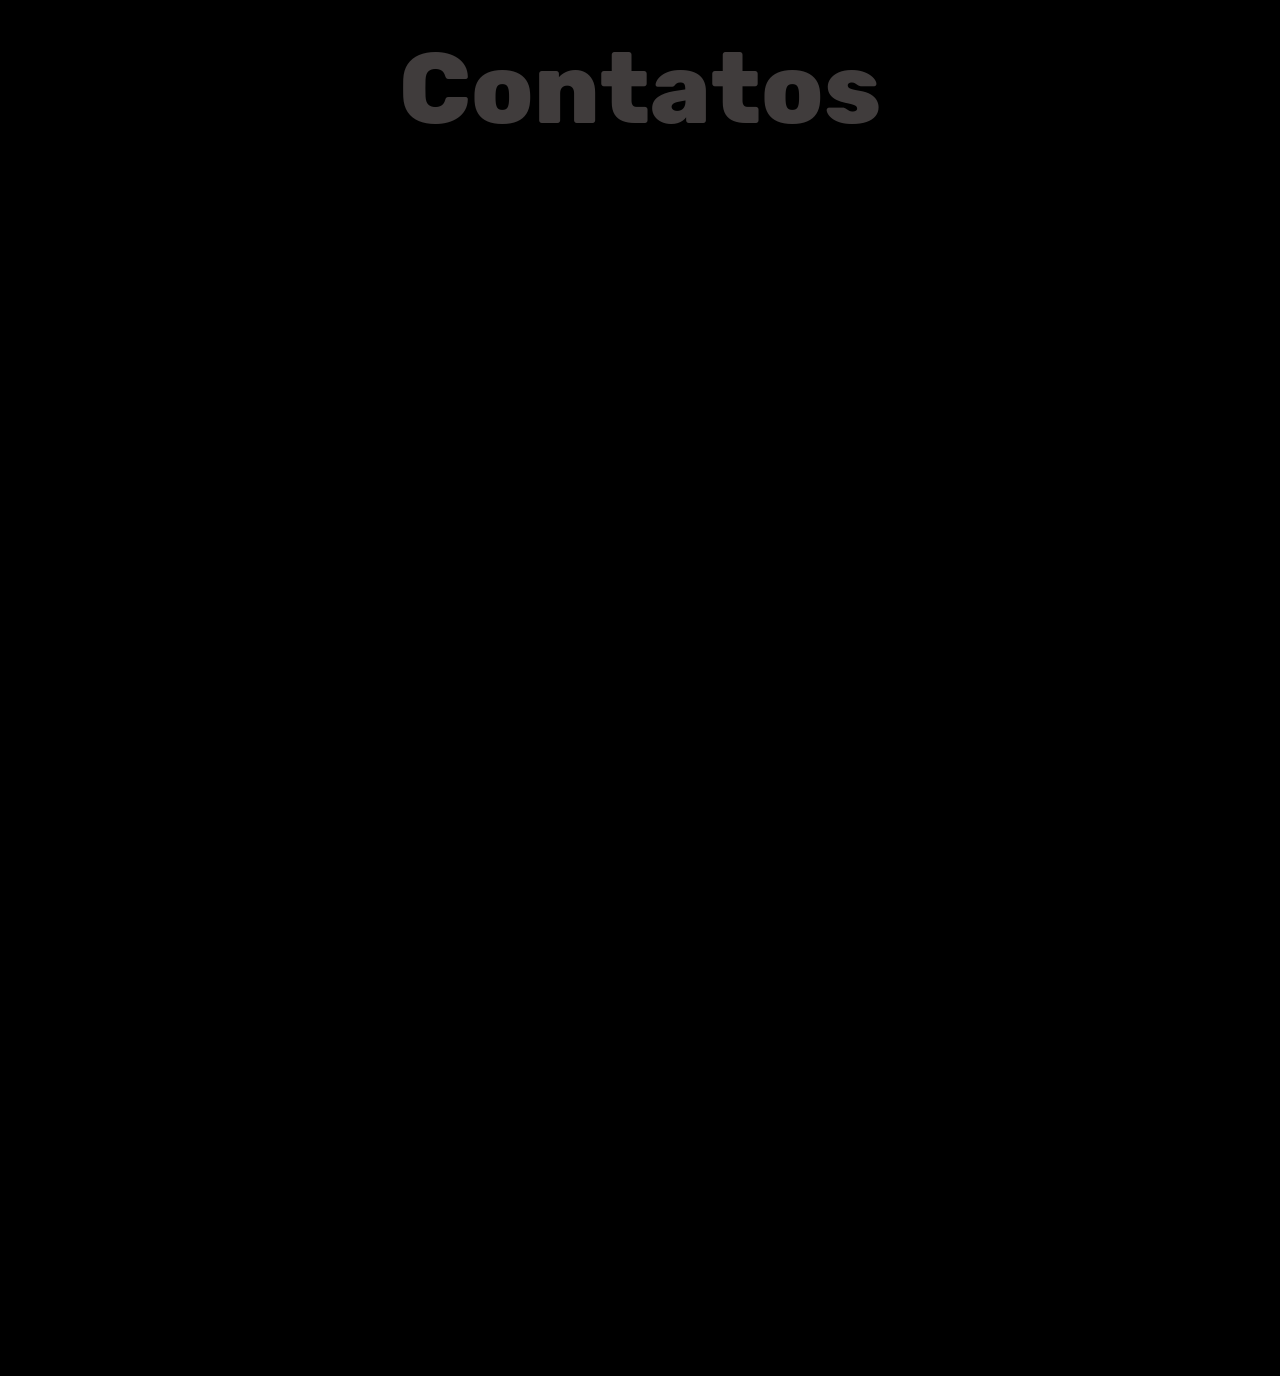
==== commit 44075be7: "atualizando" ====
--- a/index.html
+++ b/index.html
@@ -178,7 +178,7 @@
 
     
     <a href="https://github.com/Maximo-junior" target="_blank" class="imgtexdecoration">
-      <img   src="./imagens/githubcontato.png" alt="github">
+      <img   src="./imagens/coffe.jpg" alt="github">
     </a>
       </p>
       <p > Desenvolvido por Máximo Júnior &copy; Todos Direitos reservados - 2023 </p>
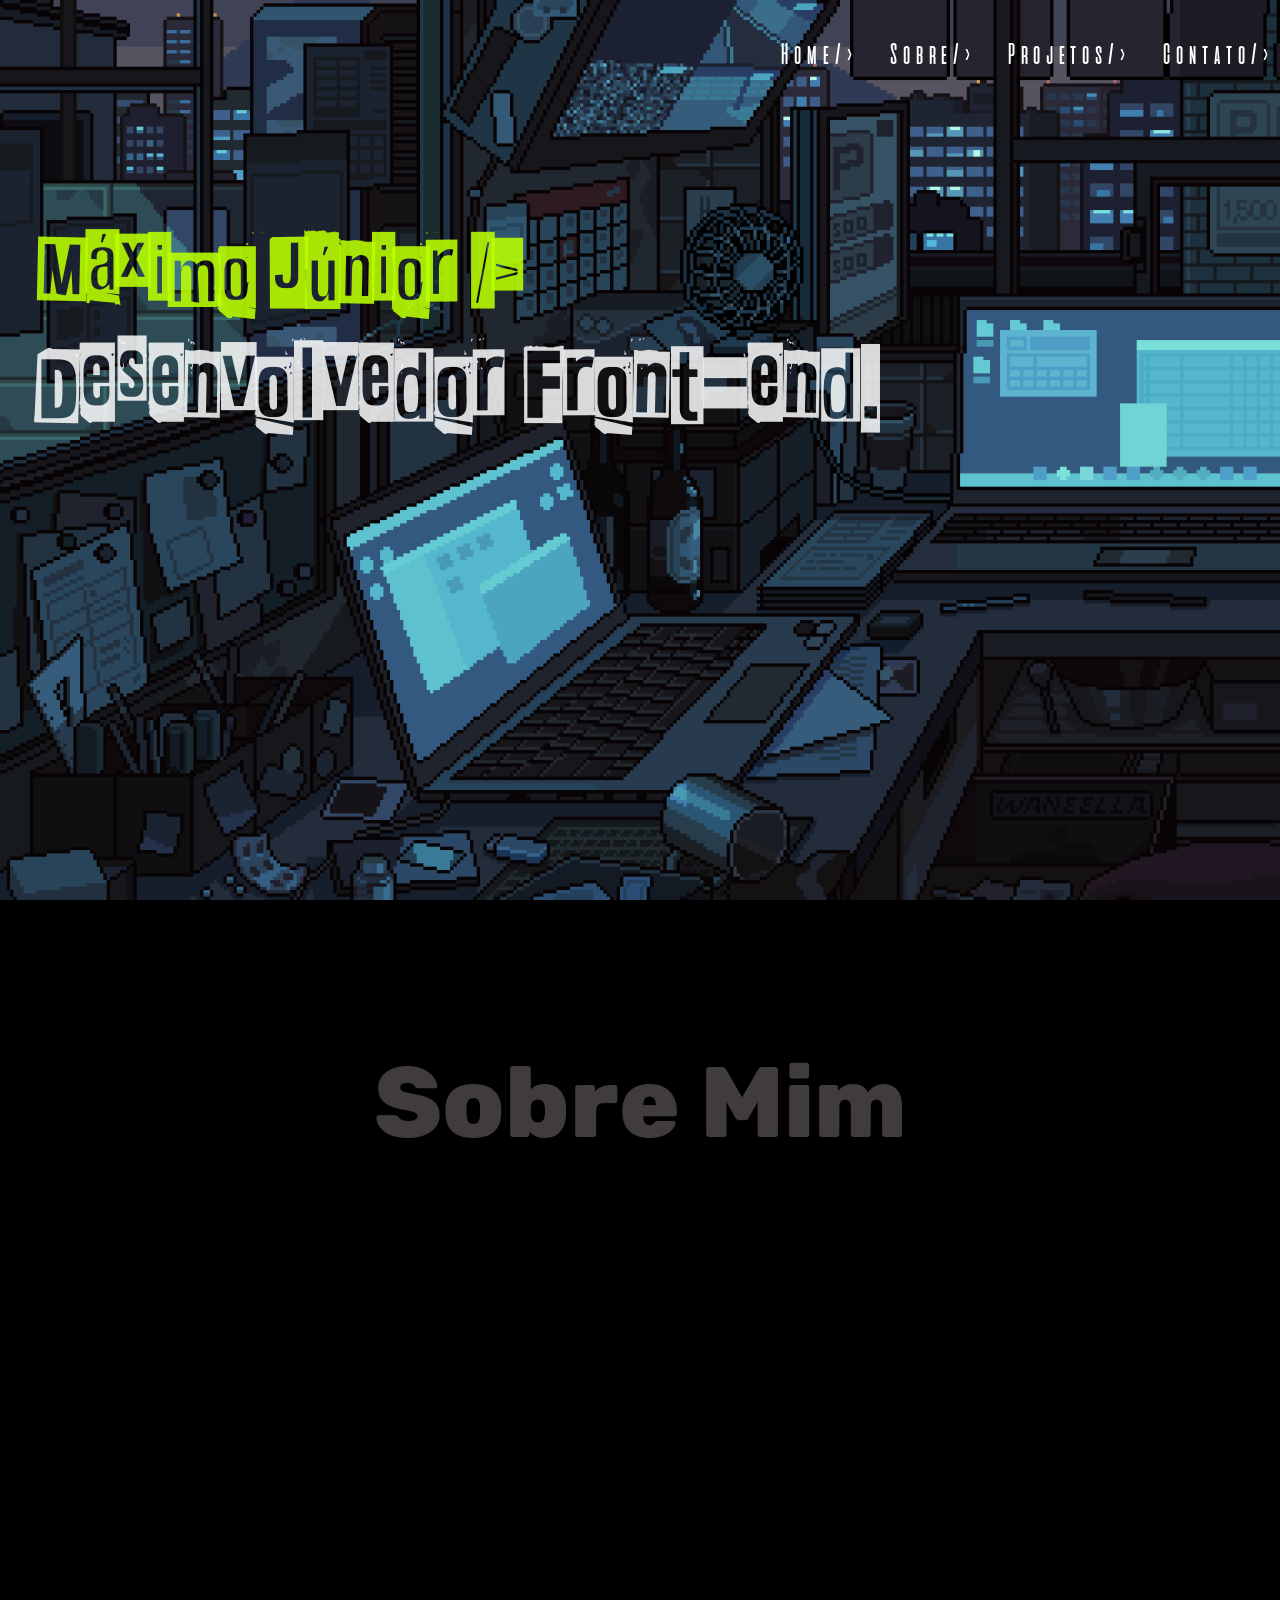
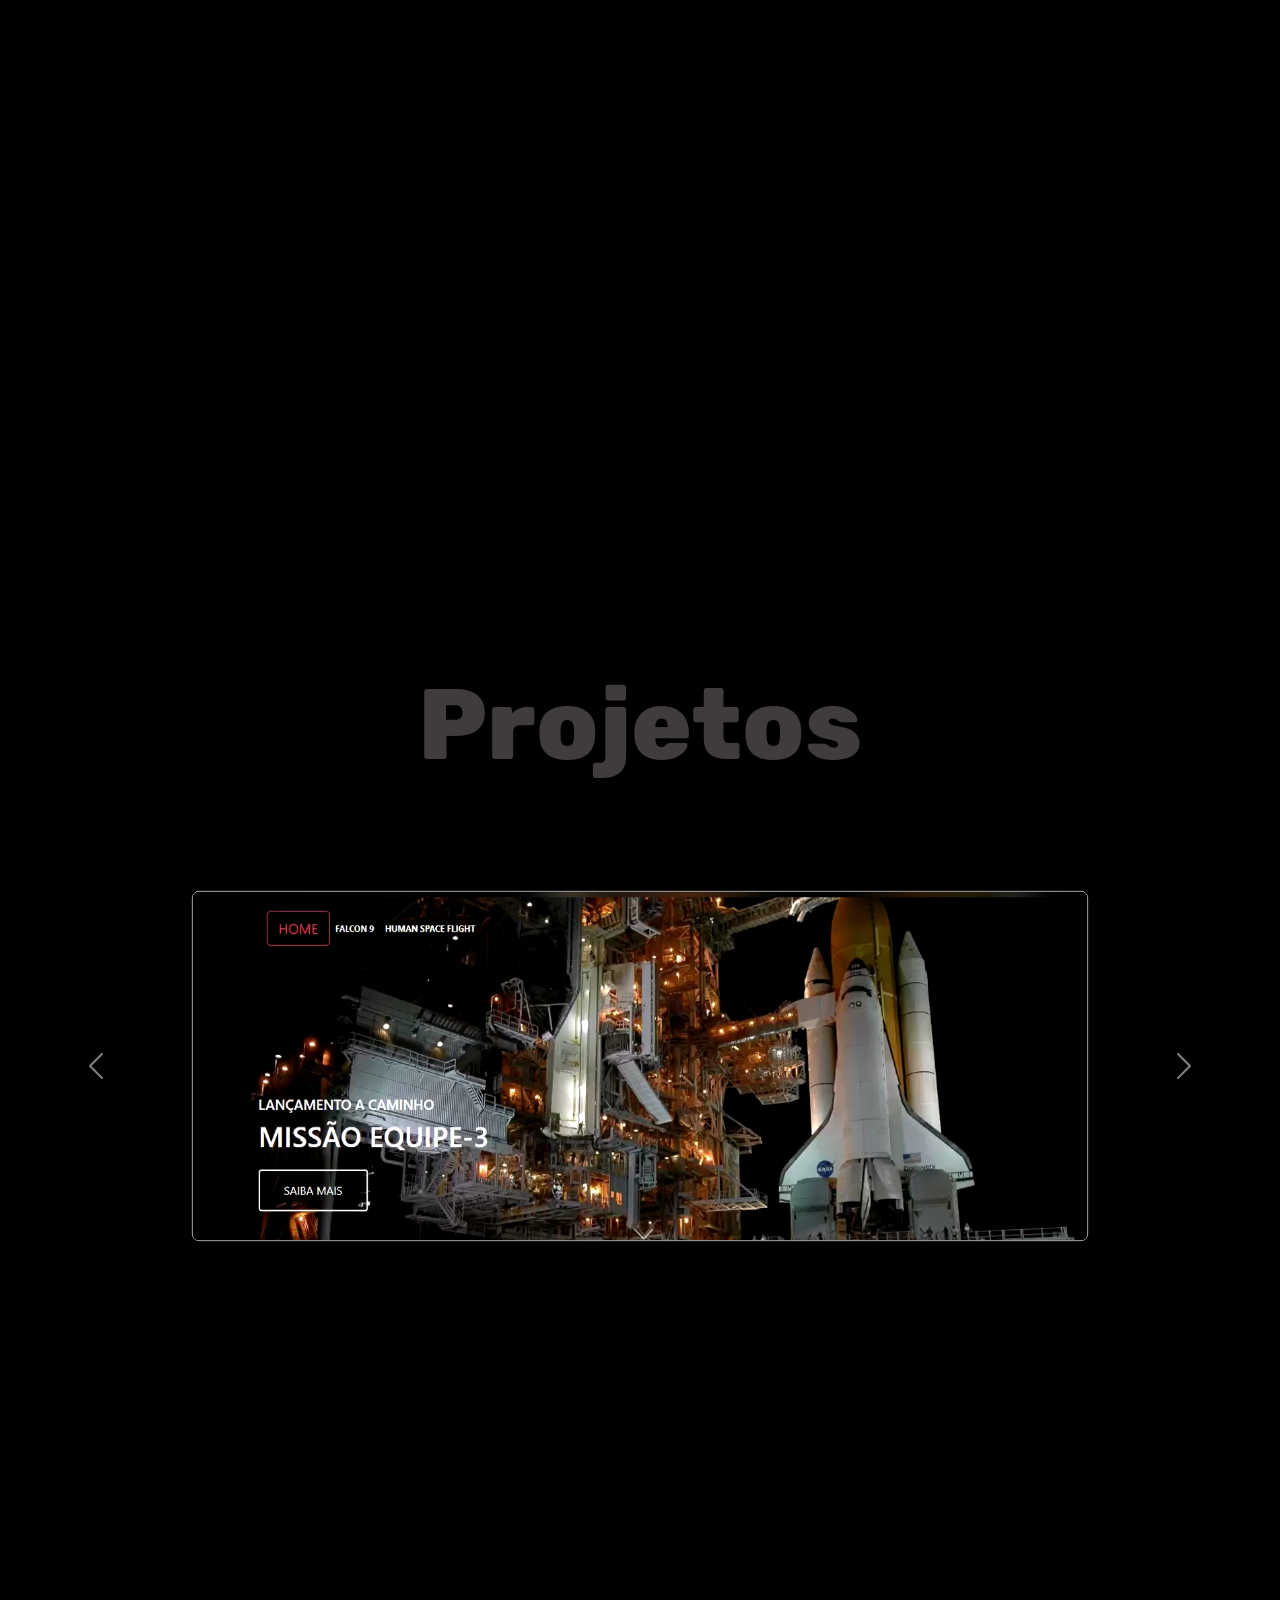
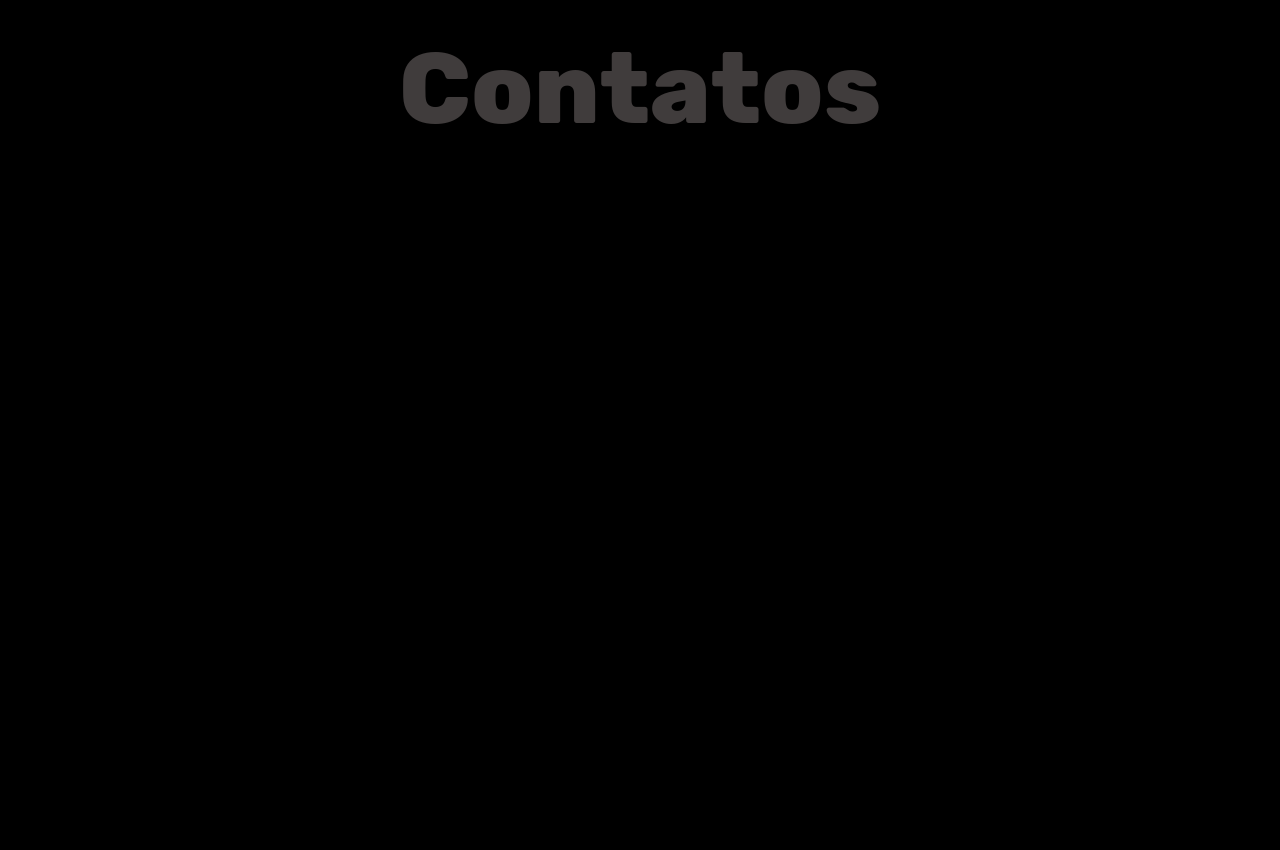
==== commit bfda8f2e: "Atualizando" ====
--- a/index.html
+++ b/index.html
@@ -173,13 +173,14 @@
     </a>
 
     <a href="https://www.linkedin.com/in/maximojunior/" target="_blank" class="imgtexdecoration">
-      <img   src="./imagens/linkedincontato.png" alt="linkedin">
+<img src="./imagens/linkedincontato.png" alt="linkedin">
     </a>
 
+<a href="https://github.com/Maximo-junior" target="_blank" class="imgtexdecoration">
+  <img src="./imagens/githubcontato.png" alt="github" >
+</a>
+
     
-    <a href="https://github.com/Maximo-junior" target="_blank" class="imgtexdecoration">
-      <img   src="./imagens/coffe.jpg" alt="github">
-    </a>
       </p>
       <p > Desenvolvido por Máximo Júnior &copy; Todos Direitos reservados - 2023 </p>
      
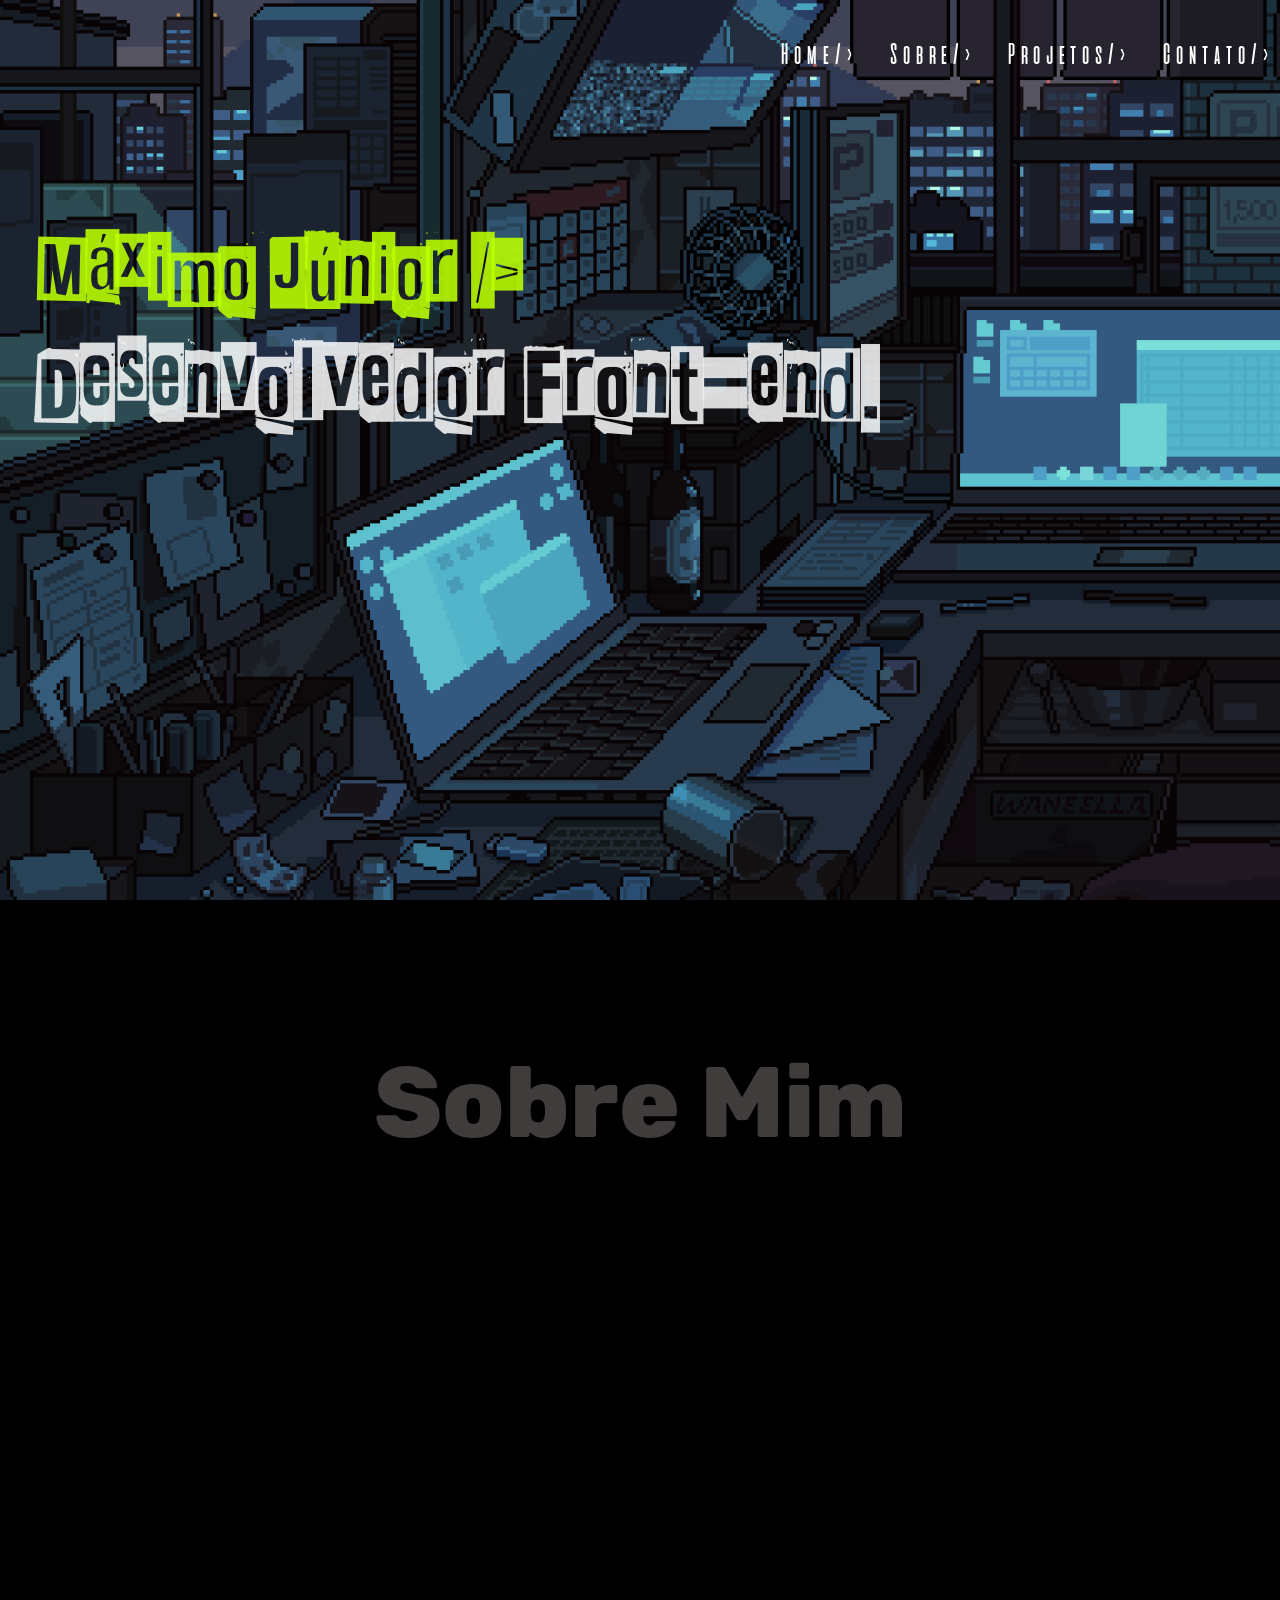
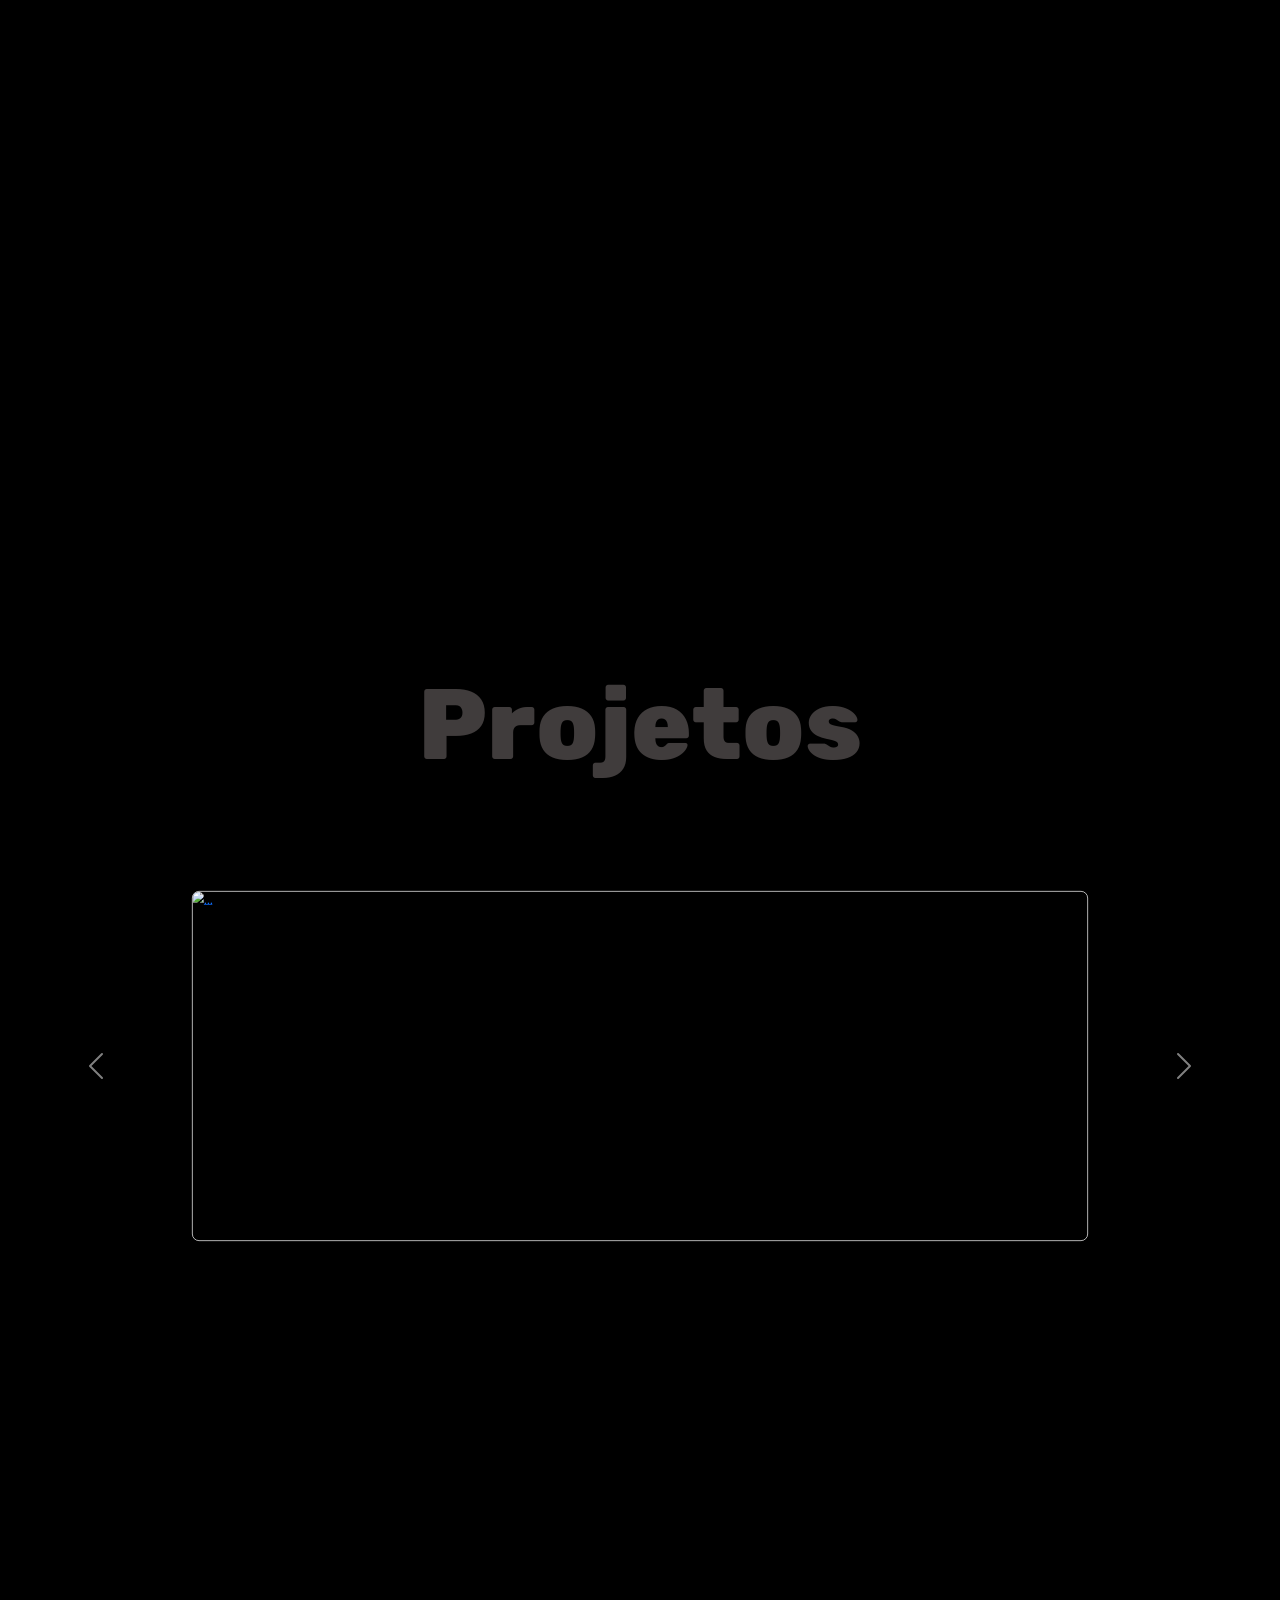
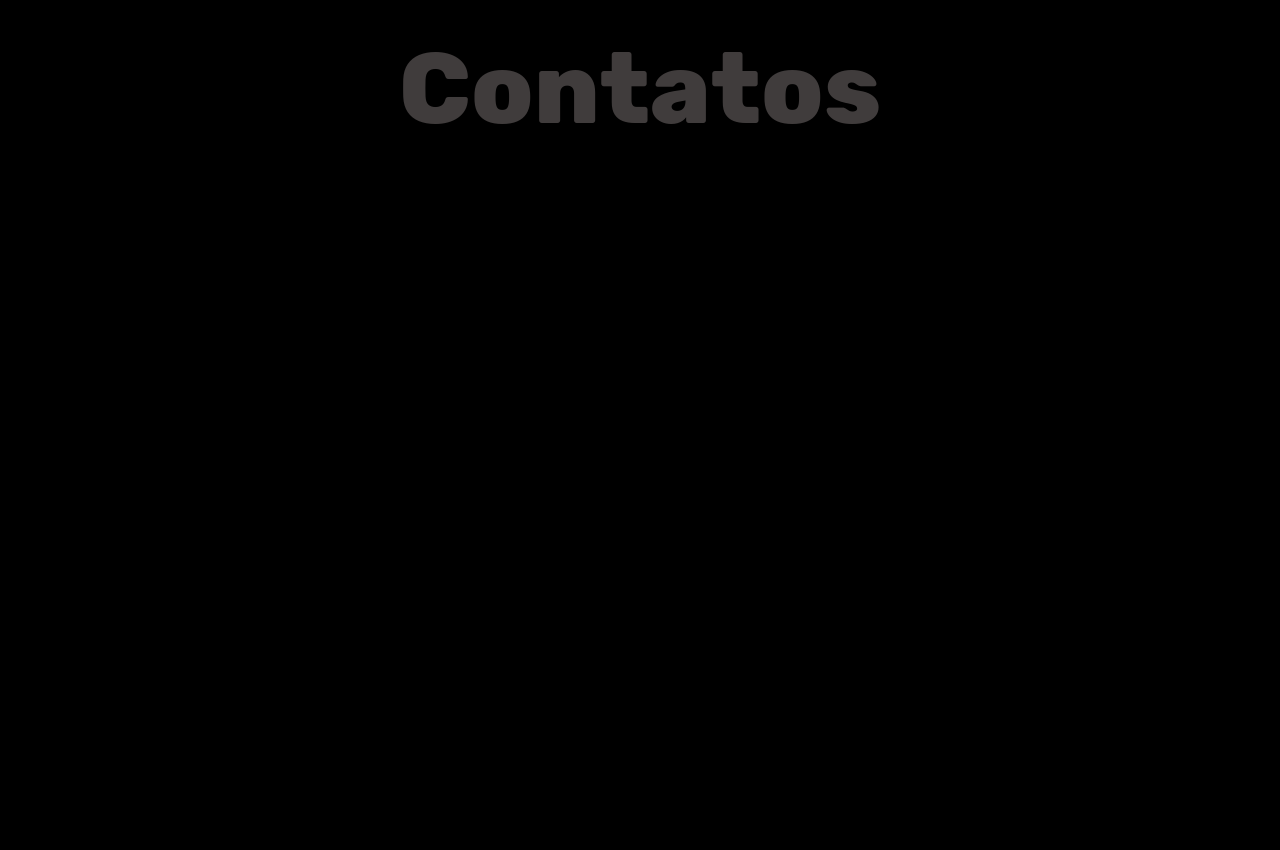
==== commit a75bb42d: "atualizando" ====
--- a/index.html
+++ b/index.html
@@ -177,7 +177,7 @@
     </a>
 
 <a href="https://github.com/Maximo-junior" target="_blank" class="imgtexdecoration">
-  <img src="./imagens/githubcontato.png" alt="github" >
+  <img src="./imagens/gitcontato.png" alt="github" >
 </a>
 
     
